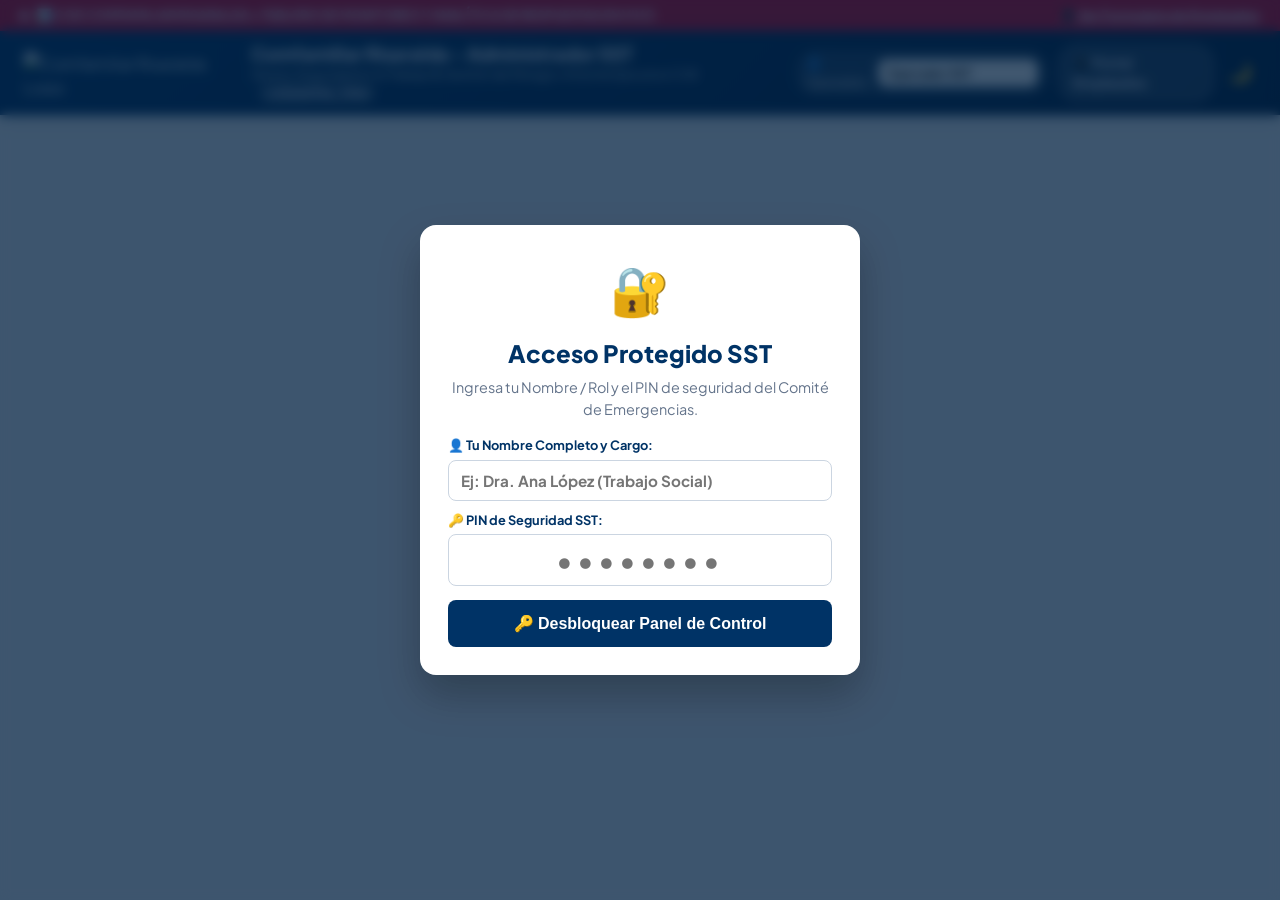
==== admin.html @ efb4fdb4 "Abrir la ficha del programa Tejiendo Presente Psicologia selecciono 37 personas para el programa y p" ====
<!DOCTYPE html>
<html lang="es">
<head>
  <meta charset="UTF-8">
  <meta name="viewport" content="width=device-width, initial-scale=1.0">
  <title>Comfamiliar Risaralda - Panel de Administración y SST</title>
  
  <meta name="description" content="Centro de Operaciones de Emergencia y Tablero SST Comfamiliar Risaralda.">
  <meta name="theme-color" content="#003366">
  
  <link rel="preconnect" href="https://fonts.googleapis.com">
  <link rel="preconnect" href="https://fonts.gstatic.com" crossorigin>
  <link href="https://fonts.googleapis.com/css2?family=Plus+Jakarta+Sans:wght@400;600;700;800&family=Fira+Code:wght@400;600&display=swap" rel="stylesheet">
  
  <!-- Leaflet CSS -->
  <link rel="stylesheet" href="https://unpkg.com/leaflet@1.9.4/dist/leaflet.css" crossorigin="" />
  <link rel="stylesheet" href="styles.css">
</head>
<body>

  <!-- Ticker de Emergencia -->
  <div class="emergency-ticker no-print">
    <div class="ticker-content">
      <div class="pulse-dot"></div>
      <span>📊 COE COMFAMILIAR RISARALDA • TABLERO DE MONITOREO Y ANALÍTICA DE RESPUESTAS EN VIVO</span>
    </div>
    <a href="usuario.html" style="color:#FFF; text-decoration:underline; font-size:0.8rem;">📱 Ver Formulario de Empleados</a>
  </div>

  <!-- Encabezado con Logo Oficial -->
  <header class="app-header">
    <div class="header-brand">
      <img src="https://i.imgur.com/yyI6FWO.png" alt="Comfamiliar Risaralda Logo" class="brand-logo-img">
      <div class="brand-text">
        <h1>Comfamiliar Risaralda - Administrador SST</h1>
        <p>Salud y Seguridad en el Trabajo &amp; Gestión del Riesgo • Informe Ejecutivo COE
          <!-- Sirve para saber si el navegador ya tomó la versión nueva. Si no
               coincide con la que anunciamos, hay que recargar con Ctrl+F5. -->
          <span id="app-version-badge" title="Versión del tablero cargada en este navegador"
                style="margin-left:8px; background:rgba(255,255,255,0.18); border:1px solid rgba(255,255,255,0.35); padding:1px 7px; border-radius:10px; font-size:0.7rem; font-weight:800; letter-spacing:0.02em; white-space:nowrap;">v—</span>
        </p>
      </div>
    </div>
    
    <div class="header-actions no-print">
      <div style="display:flex; align-items:center; gap:6px; background:rgba(255,255,255,0.12); padding:4px 10px; border-radius:20px;">
        <span style="font-size:0.8rem;">👤 Operador:</span>
        <input type="text" id="admin-user-name-input" class="form-control" style="width:160px; padding:4px 8px; font-size:0.78rem; font-weight:700; height:28px; background:#FFF;" placeholder="Tu Nombre / Rol" value="Operador SST">
      </div>
      <button id="btn-lock-admin" class="nav-tab-btn" style="background:rgba(220, 53, 69, 0.2); border-color:#DC3545; display:none;">
        🔒 Bloquear Sesión
      </button>
      <a href="usuario.html" class="nav-tab-btn" style="text-decoration:none;">
        📱 Portal Empleados
      </a>
      <button id="theme-toggle-btn" class="theme-toggle-btn">🌙</button>
    </div>
  </header>

  <!-- PANTALLA DE AUTENTICACIÓN / SEGURIDAD PIN -->
  <div id="admin-login-screen" class="modal-backdrop no-print" style="display: flex;">
    <div class="modal-card" style="max-width: 440px;">
      <div style="font-size: 3rem; margin-bottom: 10px;">🔐</div>
      <h2 style="font-size: 1.5rem; color: var(--primary); font-weight: 800; margin-bottom: 6px;">Acceso Protegido SST</h2>
      <p style="color: var(--text-muted); font-size: 0.9rem; margin-bottom: 16px;">
        Ingresa tu Nombre / Rol y el PIN de seguridad del Comité de Emergencias.
      </p>

      <form id="admin-login-form">
        <div class="form-group" style="margin-bottom:10px;">
          <label style="font-size:0.8rem; font-weight:700; display:block; text-align:left; margin-bottom:4px; color:var(--primary);">👤 Tu Nombre Completo y Cargo:</label>
          <input type="text" id="login-operator-name" class="form-control" placeholder="Ej: Dra. Ana López (Trabajo Social)" style="font-size:0.95rem; font-weight:700;" required>
        </div>

        <div class="form-group" style="margin-bottom:14px;">
          <label style="font-size:0.8rem; font-weight:700; display:block; text-align:left; margin-bottom:4px; color:var(--primary);">🔑 PIN de Seguridad SST:</label>
          <input type="password" id="admin-pin-input" class="form-control" placeholder="••••••••" style="font-size: 1.5rem; text-align: center; letter-spacing: 4px; font-weight: 800;" autocomplete="off" required>
        </div>
        
        <div id="login-error-msg" style="color: var(--danger); font-size: 0.85rem; font-weight: 700; display: none; margin-bottom: 12px;">
          ❌ PIN o Clave de acceso incorrecta.
        </div>

        <button type="submit" class="btn-submit-emergency" style="background: var(--primary); margin-top: 0;">
          🔑 Desbloquear Panel de Control
        </button>

      </form>
    </div>
  </div>

  <!-- CONTENIDO PRINCIPAL PROTEGIDO -->
  <main id="admin-main-content" class="main-container" style="display: none;">
    
    <!-- BARRA DE NAVEGACIÓN ENTRE TABLEROS -->
    <div class="dashboard-tabs-header no-print">
      <button id="tab-btn-main" class="dash-tab-btn active">
        📊 1. Tablero Principal & Ubicación
      </button>
      <button id="tab-btn-analytics" class="dash-tab-btn">
        📈 2. Tablero de Analítica de Preguntas
      </button>
      <button id="tab-btn-management" class="dash-tab-btn">
        🤝 3. Centro de Gestión y Seguimiento SST
      </button>
      <button id="tab-btn-donations" class="dash-tab-btn" style="border-color:#107C41;">
        📦 4. Control de Donaciones & Kardex
      </button>
    </div>

    <!-- BOTONES DE ACCIÓN PRINCIPALES & INDICADOR DE GRUPOS DILIGENCIADOS -->
    <div class="card no-print" style="padding:14px 20px; margin-bottom:16px; background: linear-gradient(135deg, #FFFFFF 0%, #F8FAFC 100%); border-left:6px solid #4F46E5;">
      <div style="display: flex; justify-content: space-between; align-items: center; flex-wrap: wrap; gap: 12px;">
        <div style="display:flex; align-items:center; gap:12px; flex-wrap:wrap;">
          <div style="font-weight:800; color:var(--primary); font-size:1.02rem; display:flex; align-items:center; gap:8px;">
            <span>📋</span> Acciones del Comité de Emergencia SST:
          </div>
          <!-- BADGE ULTRA PROMINENTE DE GRUPOS DILIGENCIADOS (COLUMNA AF) -->
          <div id="top-bar-grupos-af-badge" style="background: linear-gradient(135deg, #4F46E5 0%, #3730A3 100%); color:#FFFFFF; padding:8px 16px; border-radius:12px; display:inline-flex; align-items:center; gap:10px; box-shadow:0 4px 14px rgba(79,70,229,0.35); border:2px solid #6366F1;">
            <span style="font-size:1.4rem;">🏢</span>
            <div style="font-size:0.85rem; line-height:1.2;">
              <span style="color:#E0E7FF; font-weight:800; text-transform:uppercase; letter-spacing:0.5px; font-size:0.72rem; display:block;">Grupos Diligenciados (Col. AF):</span>
              <b id="top-grupos-af-value" style="color:#FFFFFF; font-size:1.15rem; font-weight:900;">0 Grupos / Procesos</b>
              <small id="top-grupos-af-subtext" style="color:#C7D2FE; font-weight:700; display:block; font-size:0.75rem;">(0 personas clasificadas en Col. AF)</small>
            </div>
          </div>
        </div>
        <div style="display:flex; gap:10px; flex-wrap:wrap;">
          <button id="btn-export-pdf" class="btn-search" style="background: #D90429; font-size:0.9rem; font-weight:800; border:none; box-shadow:0 4px 12px rgba(217,4,41,0.25);">
            📄 Exportar Informe Ejecutivo en PDF
          </button>
          <button id="btn-sync-live" class="nav-tab-btn" style="background: var(--secondary); border-color:var(--secondary); color:#FFF;">
            🔄 Sincronizar en Vivo ahora
          </button>
          <button id="btn-export-excel-main" onclick="window.triggerExcelExport && window.triggerExcelExport(false)" class="btn-search" style="background: #107C41; color:#FFF; font-size:0.9rem; font-weight:800;">
            📊 Exportar Todos a Excel (.xls)
          </button>
        </div>
      </div>
    </div>

    <!-- ENCABEZADO DE IMPRESIÓN OFICIAL PARA EL PDF -->
    <div class="print-only-header">
      <div style="display:flex; justify-content:space-between; align-items:center; border-bottom:3px solid #003366; padding-bottom:12px; margin-bottom:16px;">
        <div style="display:flex; align-items:center; gap:12px;">
          <img src="https://i.imgur.com/yyI6FWO.png" alt="Comfamiliar Logo" style="height:48px; object-fit:contain; filter: invert(1);">
          <div>
            <h1 style="font-size:1.4rem; color:#003366; font-weight:800; margin:0;">COMFAMILIAR RISARALDA - INFORME EJECUTIVO DE EMERGENCIA SST</h1>
            <p style="font-size:0.85rem; color:#64748B; margin-top:2px;">Consolidado Estadístico de Salud, Seguridad y Condiciones de Hogar del Personal</p>
          </div>
        </div>
        <div style="text-align:right; font-size:0.8rem; color:#1E293B;">
          <strong>Fecha del Reporte:</strong> <span id="print-date-stamp"></span><br>
          <strong>Origen:</strong> COE SST Comfamiliar Risaralda
        </div>
      </div>
    </div>

    <!-- ========================================================================= -->
    <!-- TABLERO 1: MONITOREO GENERAL, MAPA Y TABLA DE CONTACTO -->
    <!-- ========================================================================= -->
    <div id="tab-content-main" class="tab-page-content">
      <div class="card">
        <h2 class="card-title">
          <span>📊</span> Indicadores Clave de Riesgo y Priorización (KPIs)
        </h2>

        <!-- BOTÓN PREMIUM DE CONTROL DE VISUALIZACIÓN DE KPIS TABLERO 1 (COLAPSIBLE) -->
        <div style="margin-bottom: 20px;">
          <button id="btn-toggle-main-kpi" onclick="window.toggleMainKpiPanel && window.toggleMainKpiPanel()" class="btn-search" style="background: var(--primary); color: #FFF; width: 100%; display: flex; justify-content: space-between; align-items: center; padding: 12px 18px; font-size: 0.92rem; font-weight: 800; border-radius: var(--radius-md); border: none; box-shadow: var(--shadow-sm); cursor: pointer; transition: all 0.25s ease-in-out;">
            <span style="display: flex; align-items: center; gap: 8px;">
              📊 <span id="text-toggle-main-kpi">Mostrar Consola de Indicadores Clave (KPIs)</span>
            </span>
            <span id="arrow-toggle-main-kpi" style="font-size: 0.8rem; transition: transform 0.25s ease;">▼</span>
          </button>
        </div>

        <div id="main-kpi-collapse-container" style="display: none; overflow: hidden; margin-bottom: 20px;">
          
          <!-- SUBSECCIÓN 1: ESTADÍSTICAS GENERALES DEL CENSO -->
          <div style="margin-top: 10px; margin-bottom: 12px;">
            <h4 style="color: var(--primary); font-size: 0.9rem; font-weight: 800; text-transform: uppercase; border-bottom: 2px solid #E2E8F0; padding-bottom: 6px; display: flex; align-items: center; gap: 6px; margin: 0;">
              📋 Estadísticas Generales del Censo (Diligenciamiento)
            </h4>
          </div>
          <div class="kpi-grid" style="margin-bottom: 25px;">
            <div class="kpi-card kpi-primary">
              <div class="kpi-header">Total Registrados</div>
              <div class="kpi-value" id="kpi-total">0</div>
              <div class="kpi-subtext" id="kpi-total-subtext">Formularios recibidos</div>
            </div>
            <div class="kpi-card kpi-success">
              <div class="kpi-header">A Salvo y Seguro</div>
              <div class="kpi-value" id="kpi-salvo">0</div>
              <div class="kpi-subtext">Sin necesidad de apoyos</div>
            </div>
            <!-- TARJETA DESTACADA DE PARTICIPACIÓN POR ESTADO (COLUMNA AF: ACTIVOS COMFAMILIAR Y OTRAS) -->
            <div class="kpi-card" style="background: linear-gradient(180deg, #FFFFFF 0%, #F0FDF4 100%); border-left: 5px solid #10B981; grid-column: span 2;">
              <div class="kpi-header" style="color:#065F46; font-weight:800; display:flex; justify-content:space-between; align-items:center; flex-wrap:wrap; gap:4px;">
                <span>📋 Participación por Tipo de Vinculación</span>
                <span id="kpi-af-total-badge" style="background:#D1FAE5; color:#065F46; font-size:0.72rem; padding:2px 8px; border-radius:10px; font-weight:800;">0 clasificados</span>
              </div>
              <div id="kpi-af-breakdown-container" style="margin-top:8px; display:grid; grid-template-columns: repeat(auto-fit, minmax(130px, 1fr)); gap:8px;">
                <!-- Renderizado dinámicamente con Activos Comfamiliar vs Otras por JS -->
              </div>
            </div>
            <!-- TARJETA: DISTRIBUCIÓN DE PERSONAS POR ÁREA DE TRABAJO -->
            <div class="kpi-card" style="background: linear-gradient(180deg, #FFFFFF 0%, #F5F3FF 100%); border-left: 5px solid #8B5CF6; grid-column: span 4;">
              <div class="kpi-header" style="color:#6D28D9; font-weight:800; display:flex; justify-content:space-between; align-items:center; flex-wrap:wrap; gap:4px;">
                <span>🏢 Distribución por Área de Trabajo</span>
                <span id="kpi-area-total-badge" style="background:#EDE9FE; color:#6D28D9; font-size:0.72rem; padding:2px 8px; border-radius:10px; font-weight:800;">0 áreas</span>
              </div>
              <div id="kpi-area-breakdown-container" style="margin-top:8px; display:grid; grid-template-columns: repeat(auto-fit, minmax(130px, 1fr)); gap:8px;">
                <!-- Renderizado dinámicamente con JS -->
              </div>
            </div>
          </div>

          <!-- SUBSECCIÓN 2: CONTROL DE INTERVENCIONES Y GESTIÓN OPERATIVA -->
          <div style="margin-top: 20px; margin-bottom: 12px;">
            <h4 style="color: var(--primary); font-size: 0.9rem; font-weight: 800; text-transform: uppercase; border-bottom: 2px solid #E2E8F0; padding-bottom: 6px; display: flex; align-items: center; gap: 8px; margin: 0; flex-wrap: wrap;">
              <span>⚙️ Gestión Operativa e Intervenciones de Casos (SST)</span>
            </h4>
          </div>
          <div class="kpi-grid">
            <!-- NUEVA TARJETA: PERSONAS ATENDIDAS POR TIPO DE VINCULACIÓN -->
            <div class="kpi-card" style="background: linear-gradient(180deg, #FFFFFF 0%, #ECFDF5 100%); border-left: 5px solid #059669; grid-column: span 2;">
              <div class="kpi-header" style="color:#047857; font-weight:800; display:flex; justify-content:space-between; align-items:center; flex-wrap:wrap; gap:4px;">
                <span>✅ Personas Atendidas por Tipo de Vinculación</span>
                <span id="kpi-af-atendidas-total-badge" style="background:#D1FAE5; color:#047857; font-size:0.72rem; padding:2px 8px; border-radius:10px; font-weight:800;">0 atendidos</span>
              </div>
              <!-- Total de intervenciones (bloque aditivo; si falta, el JS simplemente no lo pinta) -->
              <div id="kpi-af-intervenciones-resumen" style="margin-top:10px;"></div>
              <div id="kpi-af-atendidas-breakdown-container" style="margin-top:8px; display:grid; grid-template-columns: repeat(auto-fit, minmax(130px, 1fr)); gap:8px;">
                <!-- Renderizado dinámicamente con JS -->
              </div>
            </div>
            <!-- NUEVA FICHA DE GESTIÓN DE PÓLIZAS (SINIESTROS) -->
            <div class="kpi-card" style="background: linear-gradient(180deg, #FFFFFF 0%, #F0F9FF 100%); border-left: 5px solid #0284c7; grid-column: span 2;">
              <div class="kpi-header" style="color:#0369a1; font-weight:800; display:flex; justify-content:space-between; align-items:center;">
                <span>🏢 Gestión de Pólizas (Siniestros)</span>
                <span id="kpi-polizas-badge" style="background:#E0F2FE; color:#0369a1; font-size:0.72rem; font-weight:800; padding:2px 8px; border-radius:10px;">Zurich / HDI / Allianz</span>
              </div>
              <div style="display:flex; justify-content:space-between; align-items:baseline; margin-top:8px;">
                <div style="display:flex; align-items:baseline; gap:8px;">
                  <div class="kpi-value" id="kpi-polizas-total" style="color:#0369a1;">0</div>
                  <small style="color:#0284c7; font-weight:800;">Siniestros Reportados</small>
                </div>
                <div class="kpi-subtext" id="kpi-polizas-confronted" style="color:#0369a1; font-weight:700;">🔴 <b>0</b> Grave | 🟡 <b>0</b> Mod | 🟢 <b>0</b> Leve</div>
              </div>
              <div id="kpi-polizas-breakdown" style="margin-top:12px; display:grid; grid-template-columns: repeat(auto-fit, minmax(130px, 1fr)); gap:8px; border-top:1px solid #E0F2FE; padding-top:10px;">
                <!-- Se cargará dinámicamente con los casos reportados por cada línea de póliza -->
              </div>
            </div>
            <!-- Las tres van juntas en una fila flexible: dentro de la grilla
                 de columnas fijas sobraba espacio al final porque no sumaban un
                 numero entero de columnas. Asi reparten el ancho entre ellas. -->
            <div class="kpi-fila-flex">
            <!-- TARJETA: ALERTAS DE NOVEDADES RECIENTES -->
            <div id="kpi-card-novedades" class="kpi-card" style="border-left: 5px solid #D97706; background: linear-gradient(180deg, #FFFFFF 0%, #FFFBEB 100%); display:flex; flex-direction:column; justify-content:space-between; min-height:175px;">
              <div class="kpi-header" style="color:#D97706; font-weight:800; display:flex; justify-content:space-between; align-items:center;">
                <span>🔔 Alertas de Novedad</span>
                <span style="background:#FEF3C7; color:#D97706; font-size:0.7rem; font-weight:800; padding:2px 8px; border-radius:10px;">Portal Empleado</span>
              </div>
              <div style="display:flex; justify-content:space-between; align-items:baseline; margin-top:8px;">
                <div class="kpi-value" id="kpi-novedades-total" style="color:#D97706;">0</div>
                <div class="kpi-subtext" style="color:#B45309; font-weight:700;">Casos con cambios</div>
              </div>
              <div id="kpi-novedades-desglose" style="font-size:0.72rem; color:#92400E; margin-top:6px; line-height:1.35; font-weight:700;"></div>
              <div style="font-size:0.72rem; color:#92400E; margin-top:6px; line-height:1.3; font-weight:600;">
                Colaboradores con una situación registrada después de su reporte inicial.
              </div>
            </div>
            <!-- ═══════════════════════════════════════════════════════════════
                 GRUPO: ATENCIÓN PSICOSOCIAL
                 Pérdida / Afectación Familiar se atiende desde psicología, no
                 desde Trabajo Social, así que acompaña aquí a Apoyo Psicológico.
                 Las tarjetas conservan sus ids y el renderizado en app.js no
                 cambia: el contenedor solo las agrupa.
                 ═══════════════════════════════════════════════════════════════ -->
            <div class="kpi-group kpi-group-psicosocial">
              <div class="kpi-group-header">
                <span class="kpi-group-title">Atención Psicosocial</span>
              </div>
              <div class="kpi-group-grid">
                <!-- TARJETA: SOLICITARON APOYO PSICOLÓGICO -->
                <div id="kpi-card-psicologico" class="kpi-card" style="border-left: 5px solid #003366; background: linear-gradient(180deg, #FFFFFF 0%, #F8FAFC 100%); display:flex; flex-direction:column; justify-content:space-between; min-height:175px;"></div>
                <!-- TARJETA: PERDIDA / AFECTACION FAMILIAR -->
                <div id="kpi-card-familiar" class="kpi-card" style="border-left: 5px solid #B91C1C; background: linear-gradient(180deg, #FFFFFF 0%, #FEF2F2 100%); display:flex; flex-direction:column; justify-content:space-between; min-height:175px;"></div>
                <!-- TARJETA: TEJIENDO PRESENTE (programa de Psicologia, abierto el 16/09/2026) -->
                <div id="kpi-card-tejiendo" class="kpi-card" style="border-left: 5px solid #7C3AED; background: linear-gradient(180deg, #FFFFFF 0%, #F5F3FF 100%); display:flex; flex-direction:column; justify-content:space-between; min-height:175px;"></div>
              </div>
            </div>

            <!-- TARJETA: GESTIÓN JURÍDICA -->
            <div id="kpi-card-juridico" class="kpi-card" style="border-left: 5px solid #7C3AED; background: linear-gradient(180deg, #FFFFFF 0%, #F5F3FF 100%); display:flex; flex-direction:column; justify-content:space-between; min-height:175px;"></div>
            </div>

            <!-- ═══════════════════════════════════════════════════════════════
                 GRUPO: EQUIPO DE TRABAJO SOCIAL
                 Las cuatro fichas de adentro conservan sus ids
                 (kpi-card-social, -alimentos, -medicamentos, -vivienda), así que
                 el renderizado en app.js no cambia. El contenedor solo las
                 envuelve para mostrar que las gestiona un mismo equipo.
                 ═══════════════════════════════════════════════════════════════ -->
            <div class="kpi-group">
              <div class="kpi-group-header">
                <span class="kpi-group-title">Trabajo Social</span>
              </div>
              <div class="kpi-group-grid">
                <!-- TARJETA: SOLICITARON TRABAJO SOCIAL -->
                <div id="kpi-card-social" class="kpi-card" style="border-left: 5px solid #F59E0B; background: linear-gradient(180deg, #FFFFFF 0%, #FFFBEB 100%); display:flex; flex-direction:column; justify-content:space-between; min-height:175px;"></div>
                <!-- TARJETA: SOLICITARON KITS DE ALIMENTOS -->
                <div id="kpi-card-alimentos" class="kpi-card" style="border-left: 5px solid #00A88F; background: linear-gradient(180deg, #FFFFFF 0%, #F0FDF4 100%); display:flex; flex-direction:column; justify-content:space-between; min-height:175px;"></div>
                <!-- TARJETA: SOLICITARON MEDICAMENTOS / SALUD -->
                <div id="kpi-card-medicamentos" class="kpi-card" style="border-left: 5px solid #E63946; background: linear-gradient(180deg, #FFFFFF 0%, #FEF2F2 100%); display:flex; flex-direction:column; justify-content:space-between; min-height:175px;"></div>
                <!-- TARJETA: AFECTACIÓN DE VIVIENDA -->
                <div id="kpi-card-vivienda" class="kpi-card" style="border-left: 5px solid #DC2626; background: linear-gradient(180deg, #FFFFFF 0%, #FEF2F2 100%); display:flex; flex-direction:column; justify-content:space-between; min-height:175px;"></div>
              </div>
            </div>
          </div>
        </div>

        <!-- MAPA DE EMERGENCIA COLAPSIBLE -->
        <div style="margin: 20px 0 10px 0;">
          <button id="btn-toggle-main-map" onclick="window.toggleMainMapPanel && window.toggleMainMapPanel()" class="btn-search" style="background: var(--primary); color: #FFF; width: 100%; display: flex; justify-content: space-between; align-items: center; padding: 12px 18px; font-size: 0.92rem; font-weight: 800; border-radius: var(--radius-md); border: none; box-shadow: var(--shadow-sm); cursor: pointer; transition: all 0.25s ease-in-out;">
            <span style="display: flex; align-items: center; gap: 8px;">
              🗺️ <span id="text-toggle-main-map">Mostrar Ubicación Satelital de Trabajadores Registrados (Mapa)</span>
            </span>
            <span id="arrow-toggle-main-map" style="font-size: 0.8rem; transition: transform 0.25s ease;">▼</span>
          </button>
        </div>

        <div id="main-map-collapse-container" style="display: none; overflow: hidden; margin-bottom: 20px;">
          <div id="emergency-map" class="no-print"></div>
        </div>



        <!-- BARRA DE FILTROS AVANZADOS -->
        <div class="filter-bar no-print" style="margin-top: 24px;">
          <div class="filter-input">
            <input type="text" id="filter-search" oninput="window.triggerGlobalFilter && window.triggerGlobalFilter()" class="form-control" placeholder="🔍 Buscar por Nombre, Cédula, Sede o Proceso...">
          </div>
          <div>
            <select id="filter-apoyo" onchange="window.triggerGlobalFilter && window.triggerGlobalFilter()" class="form-control" style="font-weight:700;">
              <option value="all">🤝 Todos los Apoyos Requeridos</option>
              <option value="bien">💚 Estoy bien y seguro</option>
              <option value="psicológico">🧠 Apoyo Psicológico</option>
              <option value="social">🤝 Trabajo Social</option>
              <option value="jurídico">⚖️ Apoyo Jurídico</option>
              <option value="medicamentos">💊 Medicamentos</option>
              <option value="alimentos">📦 Alimentos</option>
            </select>
          </div>
          <div>
            <select id="filter-status" onchange="window.triggerGlobalFilter && window.triggerGlobalFilter()" class="form-control">
              <option value="all">Todos los Niveles</option>
              <option value="rojo">🔴 Prioridad URGENTE</option>
              <option value="amarillo">💛 Apoyo Leve</option>
              <option value="verde">💚 A Salvo</option>
            </select>
          </div>
          <div>
            <select id="filter-municipio" onchange="window.triggerGlobalFilter && window.triggerGlobalFilter()" class="form-control">
              <option value="all">Todos los Municipios</option>
              <option value="Pereira">Pereira</option>
              <option value="Dosquebradas">Dosquebradas</option>
              <option value="La Virginia">La Virginia</option>
              <option value="Santa Rosa de Cabal">Santa Rosa de Cabal</option>
              <option value="Apía">Apía</option>
              <option value="Balboa">Balboa</option>
              <option value="Belén de Umbría">Belén de Umbría</option>
              <option value="Guática">Guática</option>
              <option value="La Celia">La Celia</option>
              <option value="Marsella">Marsella</option>
              <option value="Mistrató">Mistrató</option>
              <option value="Pueblo Rico">Pueblo Rico</option>
              <option value="Quinchía">Quinchía</option>
              <option value="Santuario">Santuario</option>
              <option value="Manizales">Manizales</option>
              <option value="Armenia">Armenia</option>
              <option value="Cartago">Cartago</option>
              <option value="Chinchiná">Chinchiná</option>
              <option value="Alcalá">Alcalá</option>
              <option value="Anserma">Anserma</option>
            </select>
          </div>
          <div>
            <button id="btn-export-filtered-excel" onclick="window.triggerExcelExport && window.triggerExcelExport(true)" class="btn-search" style="background: #107C41; color:#FFF; font-weight:800; font-size:0.85rem; white-space:nowrap; border:none; box-shadow:0 4px 12px rgba(16,124,65,0.25);">
              📊 Exportar Filtrados a Excel (.xls)
            </button>
          </div>
          <div>
            <button id="btn-export-telework-excel" onclick="window.triggerExcelExportTelework && window.triggerExcelExportTelework()" class="btn-search" style="background: #0D9488; color:#FFF; font-weight:800; font-size:0.85rem; white-space:nowrap; border:none; box-shadow:0 4px 12px rgba(13,148,136,0.25);">
              💻 Exportar Teletrabajo Viable (.xls)
            </button>
          </div>
        </div>

        <!-- CONTROLES DE PAGINACIÓN INTELIGENTE TABLERO 1 -->
        <div class="pagination-bar no-print" style="display:flex; justify-content:space-between; align-items:center; flex-wrap:wrap; gap:10px; margin: 16px 0 10px 0; background:rgba(0,51,102,0.03); padding:10px 14px; border-radius:10px; border:1px solid rgba(0,51,102,0.08); font-size:0.85rem; font-weight:700;">
          <div style="display:flex; align-items:center; gap:6px;">
            <span>📄 Filas por página:</span>
            <select id="main-page-size" onchange="window.changePageSize('main', this.value)" class="form-control" style="width:auto; padding:2px 8px; font-weight:700;">
              <option value="15">15 filas</option>
              <option value="25" selected>25 filas</option>
              <option value="50">50 filas</option>
              <option value="100">100 filas</option>
              <option value="all">Todas</option>
            </select>
          </div>
          <div id="main-pagination-info" style="color:var(--primary);">Mostrando 1 - 25 de 224 registros</div>
          <div style="display:flex; align-items:center; gap:6px;">
            <button id="btn-main-prev" onclick="window.changePage('main', -1)" class="action-btn-sm" style="background:#FFF; border:1px solid #CBD5E1; color:var(--primary); font-weight:700; padding:4px 12px; border-radius:6px; cursor:pointer;">⏮️ Anterior</button>
            <span id="main-page-num" style="padding:4px 10px; background:#FFF; border:1px solid #CBD5E1; border-radius:6px; font-size:0.82rem; color:var(--primary);">Pág. 1 / 9</span>
            <button id="btn-main-next" onclick="window.changePage('main', 1)" class="action-btn-sm" style="background:#FFF; border:1px solid #CBD5E1; color:var(--primary); font-weight:700; padding:4px 12px; border-radius:6px; cursor:pointer;">Siguiente ⏭️</button>
          </div>
        </div>

        <!-- TABLA DE DETALLE INDIVIDUAL DE TRABAJADORES -->
        <div class="reports-table-container no-print">
          <table class="reports-table">
            <thead>
              <tr>
                <th>👤 Colaborador & Proceso</th>
                <th>📍 Ubicación & Contacto Directo</th>
                <th>🚨 Estado & Situación Requerida</th>
                <th>🕒 Fecha / Registro</th>
              </tr>
            </thead>
            <tbody id="admin-reports-tbody">
              <!-- Dinámico por JS -->
            </tbody>
          </table>
        </div>
      </div>
    </div>

    <!-- ========================================================================= -->
    <!-- TABLERO 2: ANALÍTICA DETALLADA DE PREGUNTAS Y VULNERABILIDAD FAMILIAR -->
    <!-- ========================================================================= -->
    <div id="tab-content-analytics" class="tab-page-content" style="display:none;">
      
      <!-- SECCIÓN 1: APOYOS Y SALUD -->
      <div class="card">
        <h2 class="card-title">
          <span>🩺</span> Analítica de Salud y Necesidades de Apoyo Institucional
        </h2>
        <p class="card-subtitle">
          Distribución de requerimientos de apoyo psicológico, social, médico y nutricional manifestados por los colaboradores.
        </p>

        <div class="analytics-grid">
          
          <div class="analytics-card">
            <h3 class="analytics-card-title">🤝 Apoyo Institucional Requerido</h3>
            <div id="analytics-apoyo-list" class="bars-container"></div>
          </div>

          <div class="analytics-card">
            <h3 class="analytics-card-title">🩸 Banco de Tipos de Sangre (RH)</h3>
            <div id="analytics-sangre-list" class="bars-container"></div>
          </div>

        </div>
      </div>

      <!-- SECCIÓN 2: CONDICIONES DEL HOGAR, VIVIENDA Y FAMILIARES AFECTADOS -->
      <div class="card">
        <h2 class="card-title">
          <span>🏠</span> Analítica de Vivienda y Vulnerabilidad Familiar
        </h2>
        <p class="card-subtitle">
          Diagnóstico del nivel de afectación física en hogares, tenencia de vivienda y detalle de familiares vulnerables (Abuelos, Padres, Hijos, Nietos).
        </p>

        <div class="analytics-grid">
          <div class="analytics-card">
            <h3 class="analytics-card-title">🔑 Tipo de Tenencia de Vivienda</h3>
            <div id="analytics-tenencia-list" class="bars-container"></div>
          </div>

          <div class="analytics-card">
            <h3 class="analytics-card-title">🛡️ Lugar Seguro & Personas en Hogar</h3>
            <div id="analytics-seguridad-list" class="bars-container"></div>
          </div>

          <div class="analytics-card">
            <h3 class="analytics-card-title">🏚️ Afectación de Vivienda</h3>
            <div id="analytics-vivienda-list" class="bars-container"></div>
          </div>

          <div class="analytics-card">
            <h3 class="analytics-card-title">👨‍👩‍👧‍👦 Estado del Grupo Familiar</h3>
            <div id="analytics-familia-list" class="bars-container"></div>
          </div>

          <div class="analytics-card" style="border: 2px solid var(--primary);">
            <h3 class="analytics-card-title" style="color:var(--primary);">👵👶 Integrantes del Grupo Familiar Afectados</h3>
            <div id="analytics-familiares-afectados-list" class="bars-container"></div>
          </div>

          <div class="analytics-card" style="grid-column: span 2;">
            <h3 class="analytics-card-title">📋 Participación por Tipo de Vinculación (Columna AF)</h3>
            <div id="analytics-grupos-af-list" class="bars-container"></div>
          </div>

        </div>
      </div>

      <!-- SECCIÓN 3: CONTINUIDAD LABORAL Y HERRAMIENTAS TECNOLÓGICAS -->
      <div class="card">
        <h2 class="card-title">
          <span>💻</span> Continuidad Operativa y Equipamiento Tecnológico
        </h2>
        <p class="card-subtitle">
          Disponibilidad de energía, conectividad a internet, portátiles y presencialidad requerida para el plan de contingencia.
        </p>

        <div class="analytics-grid">
          
          <div class="analytics-card">
            <h3 class="analytics-card-title">🏢 Modelos de Trabajo posibles</h3>
            <div id="analytics-presencial-list" class="bars-container"></div>
          </div>

          <div class="analytics-card">
            <h3 class="analytics-card-title">⚡ Condiciones Óptimas (Net y Energía)</h3>
            <div id="analytics-condiciones-list" class="bars-container"></div>
          </div>

          <div class="analytics-card">
            <h3 class="analytics-card-title">💻 Herramientas de Trabajo Completas</h3>
            <div id="analytics-herramientas-list" class="bars-container"></div>
          </div>

          <div class="analytics-card" style="grid-column: span 3; background: linear-gradient(180deg, #FFFFFF 0%, #F0FDF4 100%); border: 2px dashed #10B981;">
            <h3 class="analytics-card-title" style="color:#065F46; font-weight:800;">💻 Viabilidad de Teletrabajo (Cruce de Datos)</h3>
            <div id="analytics-teletrabajo-cruce" style="margin-top:12px;"></div>
          </div>

        </div>
      </div>

    </div>

    <!-- ========================================================================= -->
    <!-- TABLERO 3: CENTRO DE GESTIÓN Y SEGUIMIENTO DE APOYOS REQUERIDOS SST -->
    <!-- ========================================================================= -->
    <div id="tab-content-management" class="tab-page-content" style="display:none;">
      <div class="card">
        <div style="display:flex; justify-content:space-between; align-items:center; flex-wrap:wrap; gap:12px; margin-bottom:16px;">
          <div>
            <h2 class="card-title" style="margin:0;">
              <span>🤝</span> Centro de Gestión y Seguimiento de Casos SST
            </h2>
            <p class="card-subtitle" style="margin-top:4px;">
              Consola de mando con desgloses gráficos porcentuales y seguimiento de todos los trabajadores.
            </p>
          </div>
          <div style="display:flex; gap:8px; flex-wrap:wrap; align-items:center;">
            <button onclick="window.homologateWithGestionSST && window.homologateWithGestionSST(true)" class="btn-search" style="background:#0284C7; color:#FFF; font-weight:800; font-size:0.88rem; border:none; box-shadow:0 4px 12px rgba(2,132,199,0.25);" title="Haz clic para forzar la homologación 100% concordante con los datos maestros de la hoja GESTION_SST">
              🔄 Homologar con GESTION_SST
            </button>
            <button id="btn-export-management-excel" onclick="window.triggerManagementExcelExport && window.triggerManagementExcelExport()" class="btn-search" style="background:#107C41; color:#FFF; font-weight:800; font-size:0.9rem; border:none; box-shadow:0 4px 12px rgba(16,124,65,0.25);">
              📦 Exportar Matriz de Gestión (.xls)
            </button>
          </div>
        </div>


        <!-- BOTÓN PREMIUM PARA GRÁFICAS DE AVANCE (COLAPSIBLE) -->
        <div style="margin-bottom: 20px;">
          <button id="btn-toggle-mgmt-charts" onclick="window.toggleMgmtChartsPanel && window.toggleMgmtChartsPanel()" class="btn-search" style="background: var(--primary); color: #FFF; width: 100%; display: flex; justify-content: space-between; align-items: center; padding: 12px 18px; font-size: 0.92rem; font-weight: 800; border-radius: var(--radius-md); border: none; box-shadow: var(--shadow-sm); cursor: pointer; transition: all 0.25s ease-in-out;">
            <span style="display: flex; align-items: center; gap: 8px;">
              📈 <span id="text-toggle-mgmt-charts">Mostrar Gráficas de Avance y Estado de Gestión (Consolidado General)</span>
            </span>
            <span id="arrow-toggle-mgmt-charts" style="font-size: 0.8rem; transition: transform 0.25s ease;">▼</span>
          </button>
        </div>

        <div id="mgmt-charts-collapse-container" style="display: none; overflow: hidden; margin-bottom: 20px;">
          <!-- CONSOLA GRÁFICA DE AVANCE DE GESTIÓN SST (BARRAS PORCENTUALES ACUMULADAS - SEGUNDA POSICIÓN) -->
          <div style="background: linear-gradient(180deg, #F8FAFC 0%, #FFFFFF 100%); border: 1px solid var(--border); border-left: 5px solid var(--primary); border-radius: var(--radius-md); padding: 18px; margin-bottom: 24px; box-shadow: var(--shadow-sm);">
            <div style="display:flex; justify-content:space-between; align-items:center; flex-wrap:wrap; gap:8px; margin-bottom:8px;">
              <h3 style="color:var(--primary); font-size:1.05rem; font-weight:800; margin:0; display:flex; align-items:center; gap:8px;">
                📈 Gráficas de Avance y Estado de Gestión (Consolidado General)
              </h3>
              <div style="display:flex; gap:8px; font-size:0.75rem; font-weight:800;">
                <span class="badge-kpi-pend">🔴 Pendientes</span>
                <span class="badge-kpi-proc">🟡 En Proceso</span>
                <span class="badge-kpi-res">🟢 Atendidos</span>
              </div>
            </div>
            <p style="color:var(--text-muted); font-size:0.82rem; margin-bottom:14px;">
              Distribución porcentual gráfica por cada categoría sobre la totalidad de los reportes del personal.
            </p>

            <div class="analytics-grid" id="mgmt-visual-charts-container">
              <!-- Se llena dinámicamente por JS -->
            </div>
          </div>
        </div>

        <!-- ═══════════════════════════════════════════════════════════════
             INTERVENCIONES POR MES DE APERTURA (COLAPSIBLE)
             Vive aqui y no entre las fichas porque responde otra pregunta: las
             fichas dicen como va cada frente, esto dice cuando se hizo el
             trabajo. Va plegado por defecto, igual que las graficas, y recuerda
             su estado en localStorage con su propia llave.
             El contenido lo pinta renderIntervencionesPorMes() en app.js.
             ═══════════════════════════════════════════════════════════════ -->
        <div style="margin-bottom: 20px;">
          <button id="btn-toggle-mes-panel" onclick="window.toggleMesPanel && window.toggleMesPanel()" class="btn-search" style="background: var(--primary); color: #FFF; width: 100%; display: flex; justify-content: space-between; align-items: center; padding: 12px 18px; font-size: 0.92rem; font-weight: 800; border-radius: var(--radius-md); border: none; box-shadow: var(--shadow-sm); cursor: pointer; transition: all 0.25s ease-in-out;">
            <span style="display: flex; align-items: center; gap: 8px;">
              📊 <span id="text-toggle-mes-panel">Mostrar Intervenciones por Mes de Apertura (Agosto / Septiembre)</span>
            </span>
            <span id="arrow-toggle-mes-panel" style="font-size: 0.8rem; transition: transform 0.25s ease;">▼</span>
          </button>
        </div>

        <div id="mes-panel-collapse-container" style="display: none; overflow: hidden; margin-bottom: 20px;">
          <div id="panel-intervenciones-mes"></div>
        </div>

        <!-- FILTROS DE SEGUIMIENTO CON MODO PENDIENTES POR DEFECTO -->
        <div class="filter-bar no-print" style="margin-bottom:16px;">
          <div>
            <select id="mgmt-filter-status" onchange="window.triggerMgmtRender && window.triggerMgmtRender()" class="form-control" style="font-weight:700; background:rgba(0,51,102,0.06); border-color:var(--primary);">
              <option value="pendiente" selected>🟡 Casos Pendientes por Tomar (Por Atender)</option>
              <option value="mis_casos">✋ Mis Casos Asignados (En Atención por Mí)</option>
              <option value="novedad">🔔 Casos con Nuevas Novedades (Alertas)</option>
              <option value="proceso">🔵 Casos En Gestión / En Proceso (Todos)</option>
              <option value="activos">⚡ Todos los Activos (Pendientes + En Gestión)</option>
              <option value="resuelto">🟢 Apoyo Entregado / Resuelto (Histórico)</option>
              <option value="all">📋 Todos los Casos Registrados</option>
            </select>
          </div>
          <div>
            <select id="mgmt-filter-category" onchange="window.triggerMgmtRender && window.triggerMgmtRender()" class="form-control" style="font-weight:700;">
              <option value="all">🤝 Todas las Necesidades Requeridas</option>
              <option value="psicologico">🧠 Apoyo Psicológico</option>
              <option value="familiar">🤍 Pérdida / Afectación Familiar</option>
              <option value="social">🤝 Trabajo Social</option>
              <option value="medicamentos">💊 Medicamentos</option>
              <option value="alimentos">📦 Alimentos</option>
              <option value="vivienda">🏠 Vivienda Inhabitable</option>
              <option value="juridico">⚖️ Jurídico</option>
            </select>
          </div>
          <div>
            <select id="mgmt-filter-sort" onchange="window.triggerMgmtRender && window.triggerMgmtRender()" class="form-control" style="font-weight:700; background:rgba(0,51,102,0.02); border-color:var(--border);">
              <option value="updated_desc" selected>⚡ Última Gestión (Modificados/Tomados recién)</option>
              <option value="timestamp_desc">📅 Fecha Reporte (Recientes primero)</option>
              <option value="timestamp_asc">⏳ Fecha Reporte (Antiguos primero)</option>
              <option value="criticidad_desc">🚨 Criticidad / Urgencia (Rojo -> Amarillo -> Verde)</option>
            </select>
          </div>
        </div>

        <!-- CONTROLES DE PAGINACIÓN INTELIGENTE TABLERO 3 -->
        <div class="pagination-bar no-print" style="display:flex; justify-content:space-between; align-items:center; flex-wrap:wrap; gap:10px; margin: 16px 0 10px 0; background:rgba(0,51,102,0.03); padding:10px 14px; border-radius:10px; border:1px solid rgba(0,51,102,0.08); font-size:0.85rem; font-weight:700;">
          <div style="display:flex; align-items:center; gap:6px;">
            <span>📄 Filas por página:</span>
            <select id="mgmt-page-size" onchange="window.changePageSize('mgmt', this.value)" class="form-control" style="width:auto; padding:2px 8px; font-weight:700;">
              <option value="15">15 filas</option>
              <option value="25" selected>25 filas</option>
              <option value="50">50 filas</option>
              <option value="100">100 filas</option>
              <option value="all">Todas</option>
            </select>
          </div>
          <div id="mgmt-pagination-info" style="color:var(--primary);">Mostrando 1 - 25 de 224 registros</div>
          <div style="display:flex; align-items:center; gap:6px;">
            <button id="btn-mgmt-prev" onclick="window.changePage('mgmt', -1)" class="action-btn-sm" style="background:#FFF; border:1px solid #CBD5E1; color:var(--primary); font-weight:700; padding:4px 12px; border-radius:6px; cursor:pointer;">⏮️ Anterior</button>
            <span id="mgmt-page-num" style="padding:4px 10px; background:#FFF; border:1px solid #CBD5E1; border-radius:6px; font-size:0.82rem; color:var(--primary);">Pág. 1 / 9</span>
            <button id="btn-mgmt-next" onclick="window.changePage('mgmt', 1)" class="action-btn-sm" style="background:#FFF; border:1px solid #CBD5E1; color:var(--primary); font-weight:700; padding:4px 12px; border-radius:6px; cursor:pointer;">Siguiente ⏭️</button>
          </div>
        </div>

        <!-- TABLA INTERACTIVA DE GESTIÓN SST -->
        <div class="reports-table-container no-print">
          <table class="reports-table">
            <thead>
              <tr>
                <th style="width:28%;">👤 Colaborador, Ubicación & Contacto</th>
                <th style="width:22%;">📋 Necesidad Requerida & Estado AF</th>
                <th style="width:50%;">🤝 Bitácora & Tarjetas de Atención SST</th>
              </tr>
            </thead>
            <tbody id="mgmt-reports-tbody">
              <!-- Dinámico por JS -->
            </tbody>
          </table>
        </div>

      </div>
    </div>

    <!-- ========================================================================= -->
    <!-- TABLERO 4: MÓDULO DE GESTIÓN DE DONACIONES E INVENTARIO KARDEX -->
    <!-- ========================================================================= -->
    <div id="tab-content-donations" class="tab-page-content" style="display: none;">
      <div class="card">
        <div style="display:flex; justify-content:space-between; align-items:center; flex-wrap:wrap; gap:12px; margin-bottom:16px;">
          <div>
            <h2 class="card-title" style="margin:0;">
              <span>📦</span> Control de Donaciones, Egresos e Inventario Kardex
            </h2>
            <p class="card-subtitle" style="margin:4px 0 0 0;">
              Consolidado en tiempo real de insumos recibidos, entregas a colaboradores y stock disponible en bodega.
            </p>
          </div>
          <button id="btn-export-donations-excel" onclick="window.triggerDonationsExcelExport && window.triggerDonationsExcelExport()" class="btn-search" style="background:#107C41; color:#FFF; font-weight:800; font-size:0.9rem; border:none; box-shadow:0 4px 12px rgba(16,124,65,0.25);">
            📦 Exportar Kardex a Excel (.xls)
          </button>
        </div>

        <!-- FICHAS KPI KARDEX -->
        <div class="kpi-grid" style="margin-bottom:24px;">
          <div class="kpi-card kpi-success" style="border-left: 5px solid #107C41; background: linear-gradient(180deg, #FFFFFF 0%, #D1FAE5 100%);">
            <div class="kpi-header" style="color:#065F46;">🟢 Total Donaciones Recibidas (Ingresos)</div>
            <div class="kpi-value" id="donations-kpi-ingresos" style="color:#065F46;">0</div>
            <div class="kpi-subtext" style="color:#047857; font-weight:700;">Unidades registradas en Donaciones_Ingresos</div>
          </div>
          <div class="kpi-card kpi-primary" style="border-left: 5px solid #0284C7; background: linear-gradient(180deg, #FFFFFF 0%, #E0F2FE 100%);">
            <div class="kpi-header" style="color:#0369A1;">🔵 Total Entregas Realizadas (Egresos)</div>
            <div class="kpi-value" id="donations-kpi-egresos" style="color:#0369A1;">0</div>
            <div class="kpi-subtext" style="color:#075985; font-weight:700;">Unidades entregadas a colaboradores</div>
          </div>
          <div class="kpi-card kpi-warning" style="border-left: 5px solid #D97706; background: linear-gradient(180deg, #FFFFFF 0%, #FEF3C7 100%);">
            <div class="kpi-header" style="color:#B45309;">🟡 Stock Disponible Actual (Kardex)</div>
            <div class="kpi-value" id="donations-kpi-stock" style="color:#B45309;">0</div>
            <div class="kpi-subtext" style="color:#92400E; font-weight:700;">Balance de inventario disponible en bodega</div>
          </div>
          <div class="kpi-card kpi-info" style="border-left: 5px solid #6366F1; background: linear-gradient(180deg, #FFFFFF 0%, #EEF2FF 100%);">
            <div class="kpi-header" style="color:#4338CA;">💜 Categoría Mayor Movimiento</div>
            <div class="kpi-value" id="donations-kpi-top-cat" style="color:#4338CA; font-size:1.3rem;">Salud & Bebidas</div>
            <div class="kpi-subtext" style="color:#3730A3; font-weight:700;">Insumos médicos y bebidas prioritarias</div>
          </div>
        </div>

        <!-- DISTRIBUCIÓN POR CLASIFICADOR (MATRIZ GRÁFICA) -->
        <div style="background: linear-gradient(180deg, #F8FAFC 0%, #FFFFFF 100%); border: 1px solid var(--border); border-left: 5px solid var(--primary); border-radius: var(--radius-md); padding: 18px; margin-bottom: 24px; box-shadow: var(--shadow-sm);">
          <h3 style="color:var(--primary); font-size:1.05rem; font-weight:800; margin:0 0 4px 0; display:flex; align-items:center; gap:8px;">
            📊 Inventario Consolidado por Clasificador (Totales Acumulados)
          </h3>
          <p style="color:var(--text-muted); font-size:0.82rem; margin-bottom:14px;">
            Resumen ejecutivo por tipo de insumo y su peso porcentual acumulado sobre el volumen total en bodega.
          </p>

          <div class="analytics-grid" id="donations-categories-grid">
            <!-- Se llena dinámicamente por JS -->
          </div>
        </div>

        <!-- FILTROS Y BÚSQUEDA DE KARDEX -->
        <div class="filter-bar no-print" style="margin-bottom:16px;">
          <div>
            <input type="text" id="donations-search-input" onkeyup="window.triggerDonationsFilter && window.triggerDonationsFilter()" class="form-control" placeholder="🔍 Buscar por nombre de artículo o clasificador..." style="font-weight:600;">
          </div>
          <div>
            <select id="donations-filter-clasificador" onchange="window.triggerDonationsFilter && window.triggerDonationsFilter()" class="form-control" style="font-weight:700;">
              <option value="all">📦 Todos los Clasificadores (15 Categorías)</option>
              <option value="Insumos Salud">💉 Insumos Salud</option>
              <option value="Medicamento Salud">💊 Medicamento Salud</option>
              <option value="Bebidas">🥤 Bebidas</option>
              <option value="Varios Bebés">👶 Varios Bebés</option>
              <option value="Aseo Personal">🧴 Aseo Personal</option>
              <option value="Mercado">🌾 Mercado</option>
              <option value="Varios Adulto">🧑 Varios Adulto</option>
              <option value="Frutas o Verduras">🍎 Frutas o Verduras</option>
              <option value="Insumos">🛠️ Insumos</option>
              <option value="Mecato">🍿 Mecato</option>
              <option value="Varios General">📦 Varios General</option>
              <option value="Enseres">🛏️ Enseres</option>
              <option value="Comida Animales">🐾 Comida Animales</option>
              <option value="Aseo General">🧼 Aseo General</option>
              <option value="EPP">🥽 EPP</option>
            </select>
          </div>
        </div>

        <!-- TABLA DETALLADA KARDEX -->
        <div class="reports-table-container no-print">
          <table class="reports-table">
            <thead>
              <tr>
                <th>Clasificador / Insumo</th>
                <th>🟢 Entradas (Donaciones)</th>
                <th>🔴 Salidas (Entregas)</th>
                <th>🟡 Saldo Kardex (Bodega)</th>
                <th>📊 % Del Total</th>
                <th>🟢 Estado del Inventario</th>
              </tr>
            </thead>
            <tbody id="donations-table-tbody">
              <!-- Dinámico por JS -->
            </tbody>
          </table>
        </div>

      </div>
    </div>

    <!-- SECCIÓN CONFIGURACIÓN GOOGLE SHEETS -->
    <div class="card no-print">
      <h2 class="card-title">
        <span>⚙️</span> Integración con Google Sheets para el Equipo SST
      </h2>
      <p class="card-subtitle">
        El tablero consulta automáticamente tu hoja de cálculo cada 10 segundos para actualizar métricas y ubicaciones en tiempo real.
      </p>

      <div style="background: rgba(0,51,102,0.04); border: 1px solid var(--border); padding: 20px; border-radius: var(--radius-md); margin-bottom: 20px;">
        <label style="font-weight:700; color:var(--primary); display:block; margin-bottom:8px;">Endpoint de Google Apps Script Web App:</label>
        <div style="display:flex; gap:10px; flex-wrap:wrap;">
          <input type="url" id="admin-sheets-url" class="form-control" style="flex:1; min-width:280px;" placeholder="https://script.google.com/macros/s/.../exec">
          <button id="btn-save-sheets" class="btn-search" style="background:var(--primary);">💾 Guardar URL</button>
          <button id="btn-test-sheets" class="btn-search" style="background:var(--secondary);">📡 Forzar Sincronización</button>
        </div>
        <div id="admin-sheets-status" style="margin-top:10px; font-weight:700; font-size:0.9rem;"></div>
      </div>
    </div>

  </main>

  <script src="https://unpkg.com/leaflet@1.9.4/dist/leaflet.js" crossorigin=""></script>
  <script src="mock-data.js"></script>
  <script src="app.js?v=20260916_1704"></script>
</body>
</html>
---- styles.css ----
/* ==========================================================================
   PANEL DE ADMINISTRACIÓN SST - COMFAMILIAR RISARALDA
   Estilos Institucionales con Soporte de Gestión de Apoyos e Impresión PDF
   ========================================================================== */

:root {
  --primary: #003366;          /* Azul Institucional Comfamiliar */
  --primary-dark: #001F3F;
  --secondary: #00A88F;        /* Turquesa Comfamiliar */
  --accent: #FFB703;
  --danger: #DC3545;
  --success: #25D366;
  
  --bg-main: #F4F7F9;
  --bg-card: #FFFFFF;
  --text-main: #1E293B;
  --text-muted: #64748B;
  --border: #CBD5E1;

  --font-family: 'Plus Jakarta Sans', -apple-system, BlinkMacSystemFont, 'Segoe UI', Roboto, sans-serif;
  --radius-sm: 8px;
  --radius-md: 12px;
  --radius-lg: 16px;
  --shadow-sm: 0 2px 8px rgba(0, 0, 0, 0.04);
  --shadow-md: 0 8px 24px rgba(0, 51, 102, 0.08);
}

* {
  box-sizing: border-box;
  margin: 0;
  padding: 0;
}

body {
  font-family: var(--font-family);
  background-color: var(--bg-main);
  color: var(--text-main);
  line-height: 1.5;
}

/* Header */
.app-header {
  background: linear-gradient(135deg, var(--primary) 0%, var(--primary-dark) 100%);
  color: #FFFFFF;
  padding: 12px 24px;
  display: flex;
  justify-content: space-between;
  align-items: center;
  box-shadow: 0 4px 16px rgba(0, 31, 63, 0.15);
  position: sticky;
  top: 0;
  z-index: 1000;
}

.header-brand {
  display: flex;
  align-items: center;
  gap: 14px;
}

.brand-logo-img {
  height: 42px !important;
  max-height: 42px !important;
  width: auto !important;
  object-fit: contain;
  background: transparent !important;
}

.brand-text h1 {
  font-size: 1.15rem;
  font-weight: 800;
  line-height: 1.2;
}

.brand-text p {
  font-size: 0.78rem;
  opacity: 0.85;
}

.header-actions {
  display: flex;
  align-items: center;
  gap: 10px;
}

.nav-tab-btn {
  background: rgba(255, 255, 255, 0.15);
  color: #FFFFFF;
  border: 1px solid rgba(255, 255, 255, 0.25);
  padding: 8px 14px;
  border-radius: 20px;
  font-size: 0.85rem;
  font-weight: 700;
  cursor: pointer;
  transition: all 0.2s;
}

.nav-tab-btn:hover {
  background: var(--secondary);
  border-color: var(--secondary);
}

.theme-toggle-btn {
  background: transparent;
  border: none;
  font-size: 1.2rem;
  cursor: pointer;
  padding: 4px;
}

/* Emergency Ticker */
.emergency-ticker {
  background: #D90429;
  color: #FFFFFF;
  padding: 6px 20px;
  font-size: 0.8rem;
  font-weight: 700;
  display: flex;
  justify-content: space-between;
  align-items: center;
}

.ticker-content {
  display: flex;
  align-items: center;
  gap: 8px;
}

.pulse-dot {
  width: 8px;
  height: 8px;
  background: #FFFFFF;
  border-radius: 50%;
  animation: pulse 1.5s infinite;
}

@keyframes pulse {
  0% { transform: scale(0.95); box-shadow: 0 0 0 0 rgba(255, 255, 255, 0.7); }
  70% { transform: scale(1); box-shadow: 0 0 0 8px rgba(255, 255, 255, 0); }
  100% { transform: scale(0.95); box-shadow: 0 0 0 0 rgba(255, 255, 255, 0); }
}

/* Tabs Header */
.dashboard-tabs-header {
  display: flex;
  gap: 10px;
  margin-bottom: 16px;
  border-bottom: 2px solid var(--border);
  padding-bottom: 6px;
  flex-wrap: wrap;
}

.dash-tab-btn {
  background: #FFFFFF;
  border: 1px solid var(--border);
  color: var(--text-main);
  padding: 10px 18px;
  border-radius: var(--radius-sm);
  font-weight: 800;
  font-size: 0.9rem;
  cursor: pointer;
  transition: all 0.2s;
}

.dash-tab-btn.active {
  background: var(--primary);
  color: #FFFFFF;
  border-color: var(--primary);
  box-shadow: 0 4px 12px rgba(0, 51, 102, 0.2);
}

/* Container & Cards */
.main-container {
  max-width: 1320px;
  margin: 0 auto;
  padding: 20px 16px;
}

.card {
  background: var(--bg-card);
  border-radius: var(--radius-md);
  padding: 20px;
  box-shadow: var(--shadow-sm);
  border: 1px solid var(--border);
  margin-bottom: 20px;
}

.card-title {
  font-size: 1.15rem;
  font-weight: 800;
  color: var(--primary);
  display: flex;
  align-items: center;
  gap: 8px;
  margin-bottom: 4px;
}

.card-subtitle {
  font-size: 0.85rem;
  color: var(--text-muted);
  margin-bottom: 16px;
}

/* KPIs */
.kpi-grid {
  display: grid;
  grid-template-columns: repeat(auto-fit, minmax(200px, 1fr));
  gap: 14px;
  margin-bottom: 18px;
}

.kpi-card {
  background: #FFFFFF;
  border: 1px solid var(--border);
  border-radius: var(--radius-sm);
  padding: 14px 16px;
  box-shadow: var(--shadow-sm);
}

.kpi-primary { border-left: 5px solid var(--primary); }
.kpi-success { border-left: 5px solid var(--success); }
.kpi-warning { border-left: 5px solid var(--accent); }
.kpi-danger { border-left: 5px solid var(--danger); }
.kpi-info { border-left: 5px solid #6366F1; }
.kpi-info .kpi-value { color: #4F46E5; }

/* ─────────────────────────────────────────────────────────────────────────────
   AGRUPADOR DE FICHAS KPI
   Envuelve varias .kpi-card bajo un mismo encabezado para dejar claro que las
   gestiona un mismo equipo. Ocupa el ancho completo de la .kpi-grid que lo
   contiene y mantiene su propia grilla interna, así que las tarjetas de adentro
   siguen siendo las mismas y conservan sus ids.
   ───────────────────────────────────────────────────────────────────────────── */
.kpi-group {
  grid-column: 1 / -1;
  border: 1px solid var(--border);
  border-radius: var(--radius-md);
  background: linear-gradient(180deg, #FFFDF7 0%, #FFFFFF 100%);
  padding: 12px 14px 14px 14px;
  box-shadow: var(--shadow-sm);
  border-top: 4px solid #F59E0B;
}

/* El grupo de Atención Psicosocial usa el azul institucional para no
   confundirse con el ámbar de Trabajo Social.
   Ocupa solo dos columnas en vez de la fila entera (que es lo que hereda de
   .kpi-group), para que la tarjeta de Gestión Jurídica quepa a su lado en
   lugar de quedar sola en la fila siguiente. */
/* Fila flexible para las tarjetas que no suman un numero entero de columnas
   de la grilla. Cada una toma una parte del ancho y el grupo el doble, asi la
   fila siempre queda llena sin depender de cuantas columnas calcule el grid. */
.kpi-fila-flex {
  grid-column: 1 / -1;
  display: flex;
  flex-wrap: wrap;
  gap: 14px;
  align-items: stretch;
}

.kpi-fila-flex > * {
  flex: 1 1 210px;
  margin-bottom: 0;
}

.kpi-fila-flex > .kpi-group {
  flex: 2 1 380px;
}

.kpi-group-psicosocial {
  background: linear-gradient(180deg, #F8FAFF 0%, #FFFFFF 100%);
  border-top-color: #003366;
}

.kpi-group-psicosocial .kpi-group-grid {
  grid-template-columns: repeat(auto-fit, minmax(170px, 1fr));
}

/* El grupo psicosocial pasó de dos a tres tarjetas el 16/09/2026 con la
   apertura de Tejiendo Presente. Sin ampliarle la base, las tres se apretaban
   contra el mínimo de 170px y la tercera se caía al siguiente renglón. */
.kpi-fila-flex > .kpi-group-psicosocial {
  flex: 3 1 560px;
}

.kpi-group-psicosocial .kpi-group-title {
  color: #003366;
}

.kpi-group-header {
  display: flex;
  align-items: center;
  margin-bottom: 12px;
}

.kpi-group-title {
  font-size: 0.88rem;
  font-weight: 800;
  color: #92400E;
  text-transform: uppercase;
  letter-spacing: 0.02em;
}

.kpi-group-grid {
  display: grid;
  grid-template-columns: repeat(auto-fit, minmax(200px, 1fr));
  gap: 14px;
}

.kpi-header {
  font-size: 0.8rem;
  font-weight: 700;
  color: var(--text-muted);
  text-transform: uppercase;
}

.kpi-value {
  font-size: 1.8rem;
  font-weight: 800;
  color: var(--primary);
  line-height: 1.1;
  margin: 4px 0;
}

.kpi-subtext {
  font-size: 0.75rem;
  color: var(--text-muted);
}

/* Map */
#emergency-map {
  width: 100%;
  height: 380px;
  border-radius: var(--radius-sm);
  border: 1px solid var(--border);
}

/* Filters & Controls */
.filter-bar {
  display: flex;
  gap: 10px;
  flex-wrap: wrap;
  align-items: center;
}

.filter-input {
  flex: 1;
  min-width: 220px;
}

.form-control {
  width: 100%;
  padding: 10px 12px;
  border-radius: var(--radius-sm);
  border: 1px solid var(--border);
  font-family: inherit;
  font-size: 0.88rem;
  background: #FFFFFF;
}

.form-control:focus {
  outline: none;
  border-color: var(--secondary);
  box-shadow: 0 0 0 3px rgba(0, 168, 143, 0.15);
}

.btn-search {
  background: var(--primary);
  color: #FFFFFF;
  border: none;
  padding: 10px 18px;
  border-radius: var(--radius-sm);
  font-weight: 700;
  cursor: pointer;
  transition: background 0.2s;
}

.btn-search:hover {
  background: var(--primary-dark);
}

/* Reports Table */
.reports-table-container {
  overflow-x: auto;
  margin-top: 14px;
}

.reports-table {
  width: 100%;
  border-collapse: collapse;
  font-size: 0.86rem;
}

.reports-table th {
  background: #F1F5F9;
  color: var(--primary);
  font-weight: 800;
  text-align: left;
  padding: 12px 14px;
  border-bottom: 2px solid var(--border);
  white-space: nowrap;
}

.reports-table td {
  padding: 12px 14px;
  border-bottom: 1px solid var(--border);
  vertical-align: middle;
}

.reports-table tr:hover {
  background: #F8FAFC;
}

.badge-status {
  padding: 4px 10px;
  border-radius: 12px;
  font-size: 0.75rem;
  font-weight: 800;
  display: inline-block;
}

.badge-rojo { background: #FEF2F2; color: #DC3545; border: 1px solid #FECACA; }
.badge-amarillo { background: #FFFBEB; color: #D97706; border: 1px solid #FDE68A; }
.badge-verde { background: #F0FDF4; color: #25D366; border: 1px solid #BBF7D0; }

.action-btn-sm {
  padding: 4px 10px;
  border-radius: 14px;
  font-size: 0.75rem;
  font-weight: 800;
  text-decoration: none;
  display: inline-flex;
  align-items: center;
  gap: 4px;
}

.btn-whatsapp { background: #25D366; color: #FFFFFF; }
.btn-call { background: var(--primary); color: #FFFFFF; }

/* ESTILOS INTERACTIVOS PARA TABLERO 3: GESTIÓN DE APOYOS SST */
.mgmt-status-select {
  padding: 6px 10px;
  border-radius: 8px;
  font-weight: 800;
  font-size: 0.8rem;
  border: 1.5px solid var(--border);
  cursor: pointer;
}

.mgmt-status-select.pendiente { background: #FFFBEB; color: #D97706; border-color: #FDE68A; }
.mgmt-status-select.proceso { background: #F0F9FF; color: #0284C7; border-color: #BAE6FD; }
.mgmt-status-select.resuelto { background: #F0FDF4; color: #16A34A; border-color: #BBF7D0; }

.mgmt-notes-input {
  width: 100%;
  min-width: 180px;
  padding: 6px 10px;
  border-radius: 6px;
  border: 1px solid var(--border);
  font-size: 0.8rem;
}

.mgmt-save-btn {
  background: var(--primary);
  color: #FFFFFF;
  border: none;
  padding: 6px 12px;
  border-radius: 6px;
  font-weight: 700;
  font-size: 0.78rem;
  cursor: pointer;
}

/* Analytics Bars Grid */
.analytics-grid {
  display: grid;
  grid-template-columns: repeat(auto-fit, minmax(320px, 1fr));
  gap: 16px;
  margin-top: 10px;
}

.analytics-card {
  background: #FFFFFF;
  border: 1px solid var(--border);
  border-radius: var(--radius-sm);
  padding: 16px;
}

.analytics-card-title {
  font-size: 0.95rem;
  font-weight: 800;
  color: var(--primary);
  margin-bottom: 12px;
}

.analytics-bar-item {
  margin-bottom: 10px;
}

.analytics-bar-label {
  display: flex;
  justify-content: space-between;
  font-size: 0.8rem;
  font-weight: 600;
  margin-bottom: 4px;
}

.analytics-bar-bg {
  height: 10px;
  background: #E2E8F0;
  border-radius: 5px;
  overflow: hidden;
}

.analytics-bar-fill {
  height: 100%;
  border-radius: 5px;
  transition: width 0.4s ease;
  background: var(--primary);
}

.analytics-bar-fill.success { background: var(--success); }
.analytics-bar-fill.warning { background: var(--accent); }
.analytics-bar-fill.danger { background: var(--danger); }

/* Modal & Authentication */
.modal-backdrop {
  position: fixed;
  top: 0; left: 0; right: 0; bottom: 0;
  background: rgba(0, 31, 63, 0.75);
  backdrop-filter: blur(6px);
  z-index: 2000;
  align-items: center;
  justify-content: center;
  padding: 16px;
}

.modal-card {
  background: #FFFFFF;
  border-radius: var(--radius-lg);
  padding: 28px;
  box-shadow: 0 20px 40px rgba(0, 0, 0, 0.25);
  text-align: center;
  width: 100%;
}

.btn-submit-emergency {
  width: 100%;
  background: var(--secondary);
  color: #FFFFFF;
  border: none;
  padding: 14px;
  border-radius: var(--radius-sm);
  font-size: 1rem;
  font-weight: 800;
  cursor: pointer;
  margin-top: 14px;
}

/* Print Styles */
.print-only-header {
  display: none;
}

@media print {
  body {
    background: #FFFFFF !important;
    color: #000000 !important;
  }
  .no-print, header, .emergency-ticker, .dashboard-tabs-header, .filter-bar, .reports-table-container, .modal-backdrop {
    display: none !important;
  }
  .print-only-header {
    display: block !important;
  }
  .tab-page-content {
    display: block !important;
  }
  .card {
    border: none !important;
    box-shadow: none !important;
    padding: 0 !important;
    margin-bottom: 10px !important;
  }
  .analytics-grid {
    grid-template-columns: 1fr 1fr !important;
    gap: 12px !important;
  }
  .kpi-card, .analytics-card, figure, table, tr {
    page-break-inside: avoid !important;
    break-inside: avoid !important;
  }
  .analytics-card {
    border: 1px solid #CBD5E1 !important;
  }
}

/* ESTILOS DE INTERACTIVIDAD PARA TARJETAS KPI DE GESTIÓN SST */
.clickable-kpi-card {
  cursor: pointer !important;
  transition: transform 0.2s ease, box-shadow 0.2s ease, border-color 0.2s ease;
  user-select: none;
}

.clickable-kpi-card:hover {
  transform: translateY(-4px);
  box-shadow: 0 8px 20px rgba(0, 51, 102, 0.15) !important;
}

.clickable-kpi-card:active {
  transform: translateY(-1px);
}

/* ESTILOS DE BLOQUEO DE CONCURRENCIA Y ASIGNACIÓN DE CASOS */
.case-locked-badge {
  background: #E0F2FE;
  color: #0369A1;
  border: 1px solid #7DD3FC;
  padding: 4px 8px;
  border-radius: 8px;
  font-size: 0.76rem;
  font-weight: 800;
  display: inline-flex;
  align-items: center;
  gap: 4px;
}

.btn-claim-case {
  background: #0284C7;
  color: #FFFFFF;
  border: none;
  padding: 5px 10px;
  border-radius: 6px;
  font-weight: 800;
  font-size: 0.76rem;
  cursor: pointer;
  transition: background 0.2s;
}

.btn-claim-case:hover {
  background: #0369A1;
}

.mgmt-notes-textarea {
  width: 100%;
  min-width: 240px;
  min-height: 54px;
  max-height: 140px;
  padding: 8px 10px;
  border-radius: var(--radius-sm);
  border: 1px solid var(--border);
  font-family: inherit;
  font-size: 0.82rem;
  line-height: 1.35;
  resize: vertical;
  background: #FFFFFF;
  color: var(--text-main);
  transition: border-color 0.2s, box-shadow 0.2s;
}

.mgmt-notes-textarea:focus {
  outline: none;
  border-color: var(--primary);
  box-shadow: 0 0 0 3px rgba(0, 51, 102, 0.12);
}

/* DESGLOSE DE ESTADOS EN TARJETAS KPI DE GESTIÓN */
.kpi-breakdown-container {
  display: block !important;
  visibility: visible !important;
  width: 100%;
  margin-top: 8px;
  padding-top: 8px;
  border-top: 1.5px dashed rgba(0, 51, 102, 0.15);
}

.badge-kpi-pend {
  background: #FEF2F2;
  color: #991B1B;
  border: 1px solid #FCA5A5;
  padding: 4px 6px;
  border-radius: 6px;
  font-weight: 800;
  font-size: 0.74rem;
  display: inline-flex;
  align-items: center;
  gap: 3px;
  box-shadow: 0 1px 2px rgba(0,0,0,0.05);
}

.badge-kpi-proc {
  background: #FFFBEB;
  color: #92400E;
  border: 1px solid #FCD34D;
  padding: 4px 6px;
  border-radius: 6px;
  font-weight: 800;
  font-size: 0.74rem;
  display: inline-flex;
  align-items: center;
  gap: 3px;
  box-shadow: 0 1px 2px rgba(0,0,0,0.05);
}

.badge-kpi-res {
  background: #ECFDF5;
  color: #065F46;
  border: 1px solid #6EE7B7;
  padding: 4px 6px;
  border-radius: 6px;
  font-weight: 800;
  font-size: 0.74rem;
  display: inline-flex;
  align-items: center;
  gap: 3px;
  box-shadow: 0 1px 2px rgba(0,0,0,0.05);
}


/* BARRAS DE PROGRESO GRÁFICO ACUMULATIVO SST */
.mgmt-progress-bar-bg {
  width: 100%;
  height: 18px;
  background: #E2E8F0;
  border-radius: 10px;
  overflow: hidden;
  display: flex;
  margin: 10px 0;
  box-shadow: inset 0 1px 3px rgba(0,0,0,0.12);
}

.mgmt-progress-seg-pend {
  background: #DC2626;
  height: 100%;
  transition: width 0.4s ease;
}

.mgmt-progress-seg-proc {
  background: #F59E0B;
  height: 100%;
  transition: width 0.4s ease;
}

.mgmt-progress-seg-res {
  background: #10B981;
  height: 100%;
  transition: width 0.4s ease;
}

/* Misma lectura que las fichas KPI: una linea por estado, etiqueta a la
   izquierda y cifra a la derecha. Verde atendido, ambar en proceso, rojo
   pendiente, igual que en el Tablero Principal. */
.mgmt-chart-legend {
  display: flex;
  flex-direction: column;
  gap: 3px;
  font-size: 0.72rem;
  font-weight: 700;
  color: var(--text-muted);
  margin-top: 6px;
}
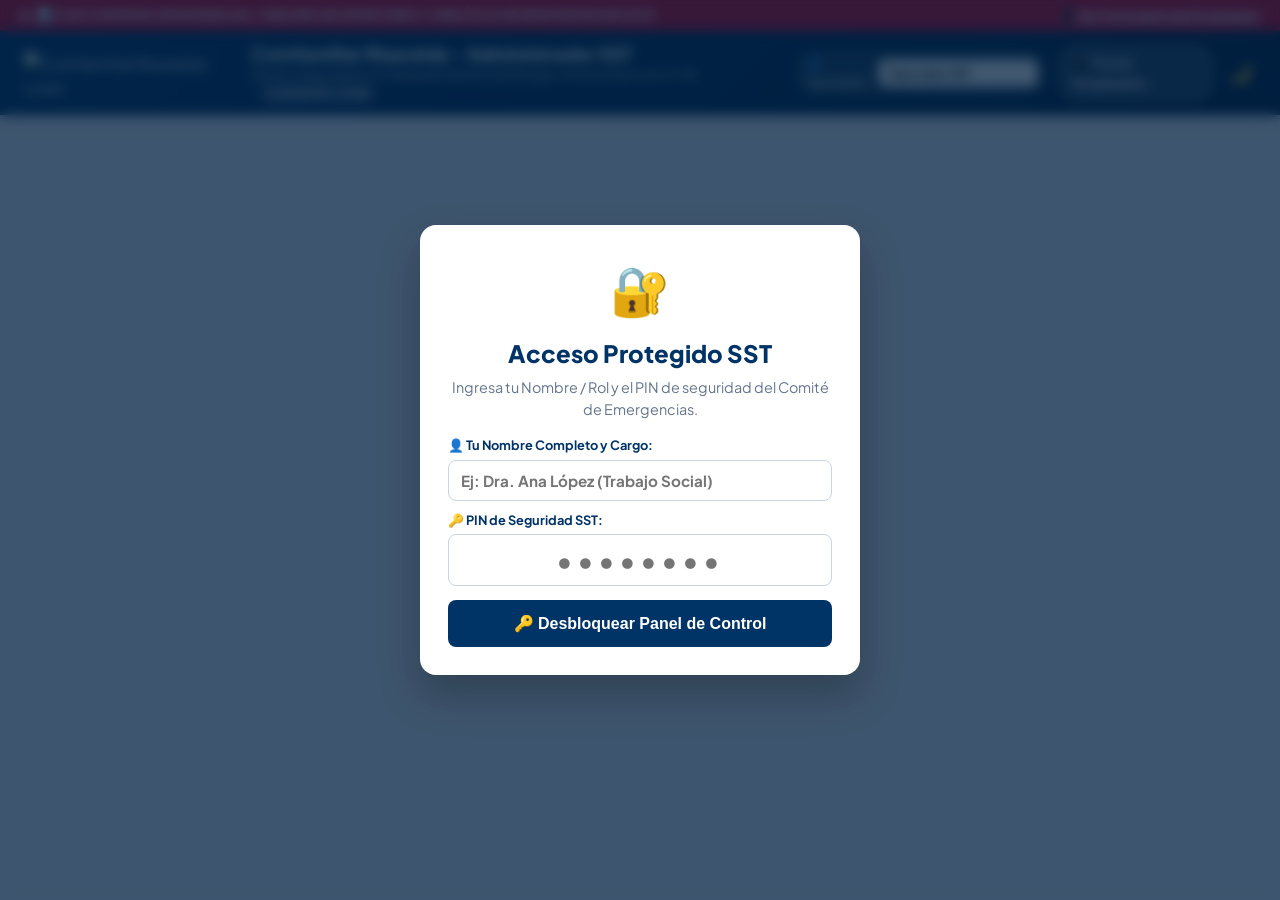
==== commit 134c0263: "Ajustar el texto de la tarjeta de Tejiendo Presente La lista del programa la arma Trabajo Social, no" ====
--- a/admin.html
+++ b/admin.html
@@ -828,6 +828,6 @@
 
   <script src="https://unpkg.com/leaflet@1.9.4/dist/leaflet.js" crossorigin=""></script>
   <script src="mock-data.js"></script>
-  <script src="app.js?v=20260916_1704"></script>
+  <script src="app.js?v=20260917_0738"></script>
 </body>
 </html>
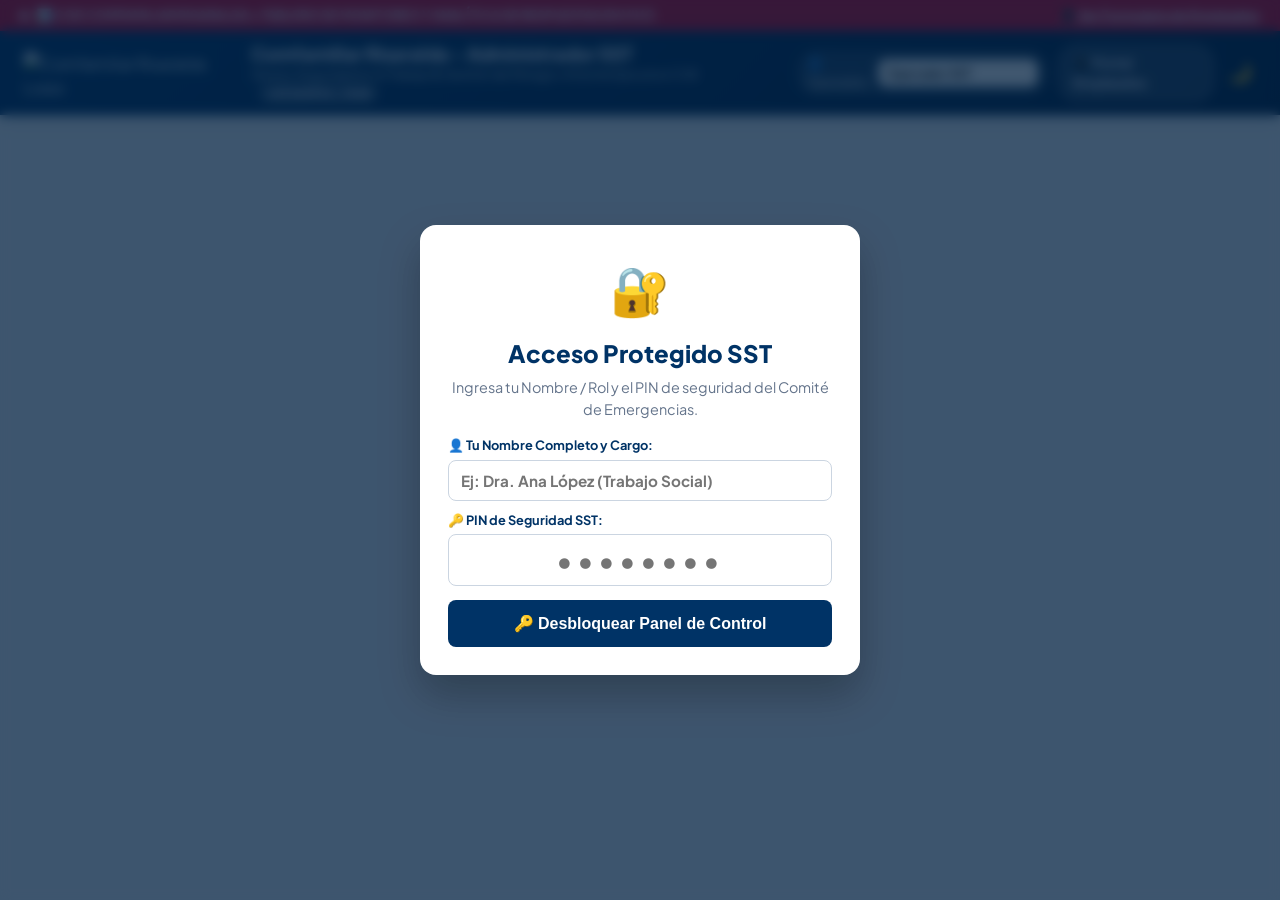
==== commit 6ff9a8f2: "Agregar la descarga del listado de teletrabajo con restriccion La tarjeta de "teletrabajo viable" ya" ====
--- a/admin.html
+++ b/admin.html
@@ -828,6 +828,6 @@
 
   <script src="https://unpkg.com/leaflet@1.9.4/dist/leaflet.js" crossorigin=""></script>
   <script src="mock-data.js"></script>
-  <script src="app.js?v=20260917_0738"></script>
+  <script src="app.js?v=20260922_1408"></script>
 </body>
 </html>
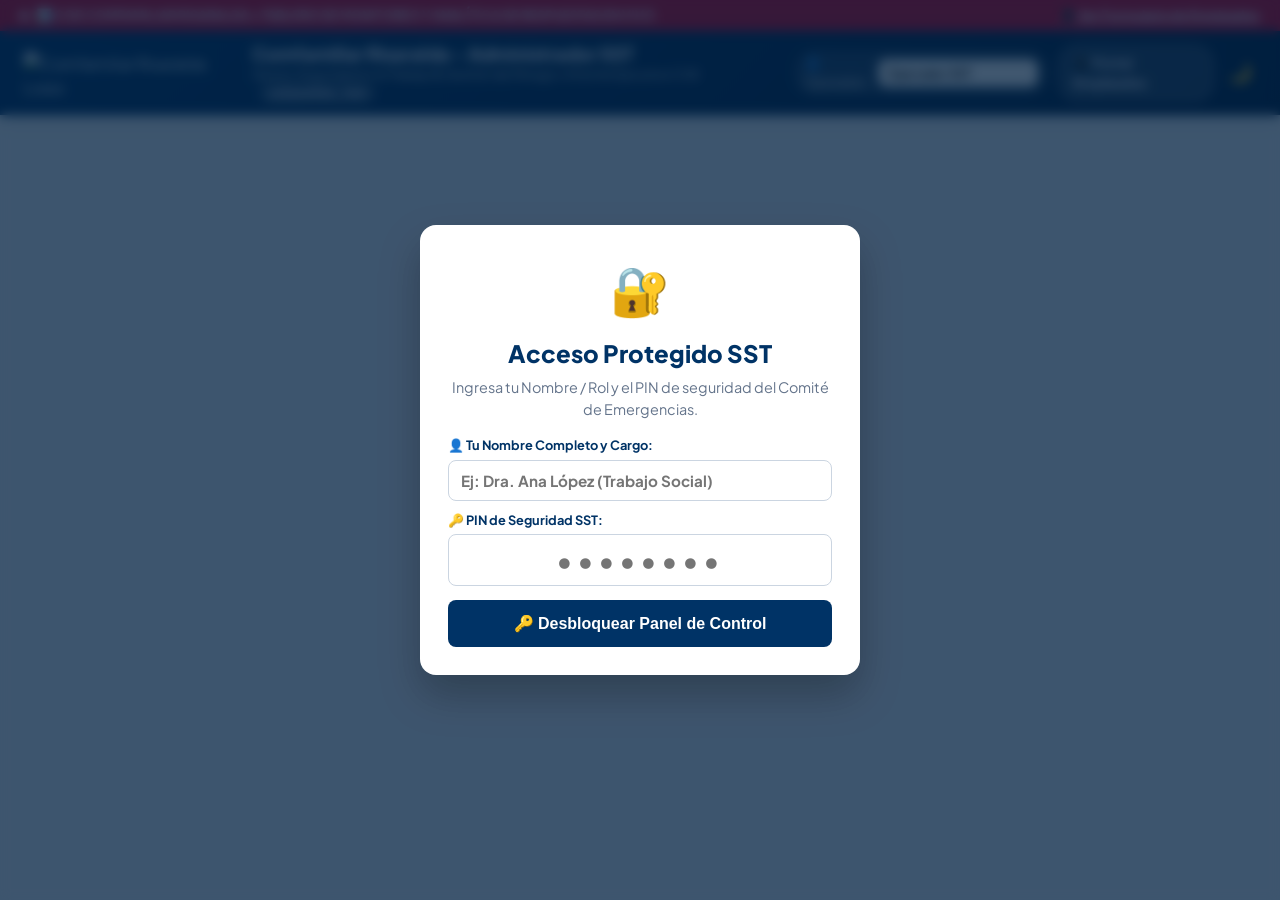
==== commit 30f1d8ac: "Mostrar las metricas de la gestion detallada de vivienda El equipo de vivienda monto una consola apa" ====
--- a/admin.html
+++ b/admin.html
@@ -318,6 +318,27 @@
                 <div id="kpi-card-vivienda" class="kpi-card" style="border-left: 5px solid #DC2626; background: linear-gradient(180deg, #FFFFFF 0%, #FEF2F2 100%); display:flex; flex-direction:column; justify-content:space-between; min-height:175px;"></div>
               </div>
             </div>
+          </div>
+        </div>
+
+        <!-- ═══════════════════════════════════════════════════════════════
+             MODAL: GESTIÓN DETALLADA DE VIVIENDA
+             Lo abre el botón de la tarjeta de Vivienda Inhabitable. El contenido
+             lo pinta abrirModalViviendaDetalle() en app.js con las métricas que
+             el .gs trae del libro de la consola de vivienda.
+             ═══════════════════════════════════════════════════════════════ -->
+        <div id="modal-vivienda-detalle" class="modal-backdrop no-print" style="display:none;" onclick="if(event.target===this) window.cerrarViviendaDetalle && window.cerrarViviendaDetalle()">
+          <div class="modal-card" style="max-width: 640px; text-align:left; padding:20px 22px; max-height:88vh; overflow-y:auto;">
+            <div style="display:flex; justify-content:space-between; align-items:flex-start; gap:12px; margin-bottom:12px;">
+              <div>
+                <h3 style="margin:0; color:var(--primary); font-size:1.02rem; font-weight:900; display:flex; align-items:center; gap:7px;">
+                  🏠 Gestión Detallada de Vivienda
+                </h3>
+                <span style="font-size:0.72rem; color:var(--text-muted); font-weight:700;">Contacto telefónico y visitas de campo</span>
+              </div>
+              <button onclick="window.cerrarViviendaDetalle && window.cerrarViviendaDetalle()" title="Cerrar" style="background:#F1F5F9; color:#475569; border:1px solid #CBD5E1; border-radius:6px; width:30px; height:30px; font-size:1rem; font-weight:800; cursor:pointer; flex:none; line-height:1;">×</button>
+            </div>
+            <div id="modal-vivienda-cuerpo"></div>
           </div>
         </div>
 
@@ -828,6 +849,6 @@
 
   <script src="https://unpkg.com/leaflet@1.9.4/dist/leaflet.js" crossorigin=""></script>
   <script src="mock-data.js"></script>
-  <script src="app.js?v=20260922_1408"></script>
+  <script src="app.js?v=20260925_1101"></script>
 </body>
 </html>
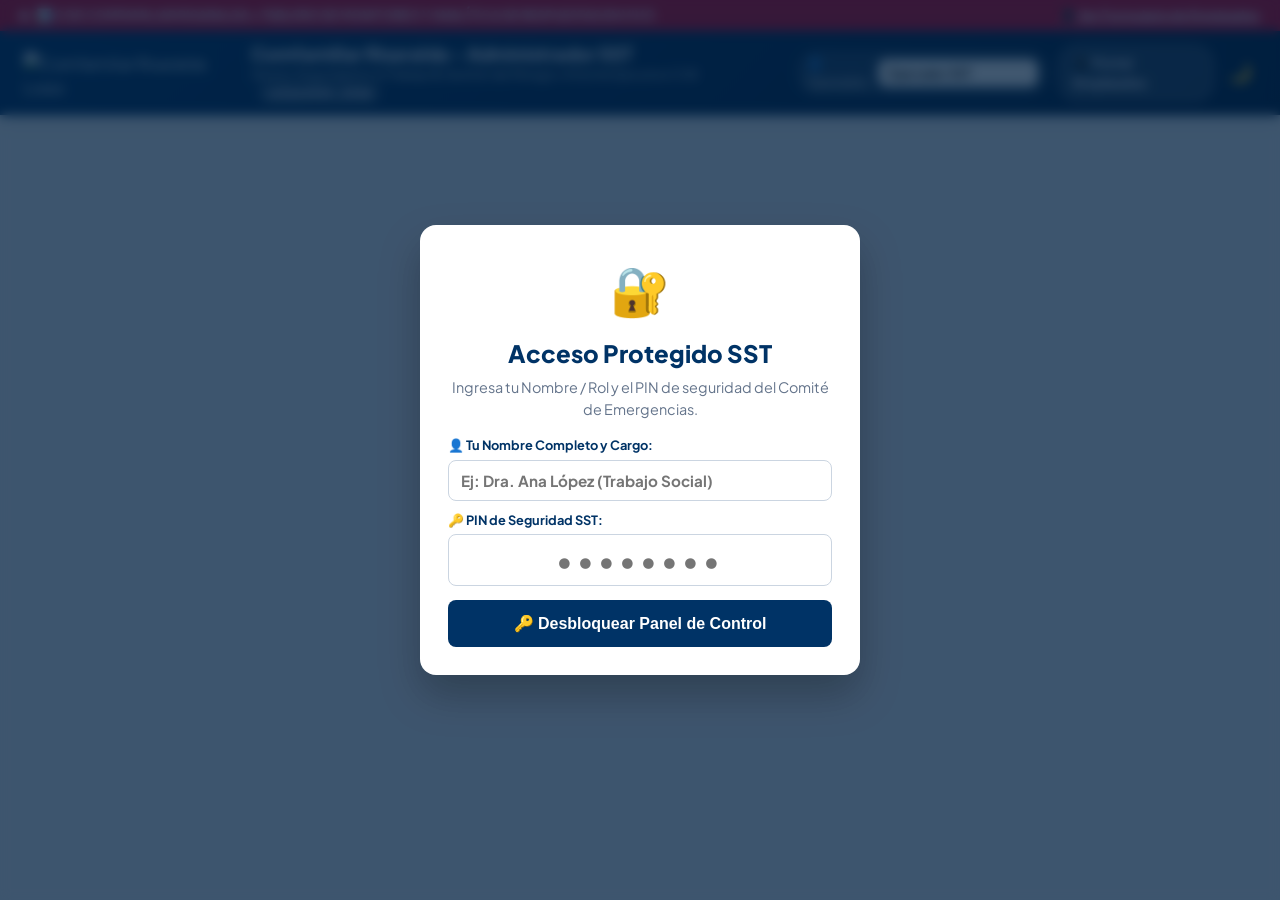
==== commit 24ff4565: "Agregar los censos de bienes y de apoyos al modal de vivienda El equipo pidio ver tambien los dos ce" ====
--- a/admin.html
+++ b/admin.html
@@ -849,6 +849,6 @@
 
   <script src="https://unpkg.com/leaflet@1.9.4/dist/leaflet.js" crossorigin=""></script>
   <script src="mock-data.js"></script>
-  <script src="app.js?v=20260925_1101"></script>
+  <script src="app.js?v=20260929_0938"></script>
 </body>
 </html>
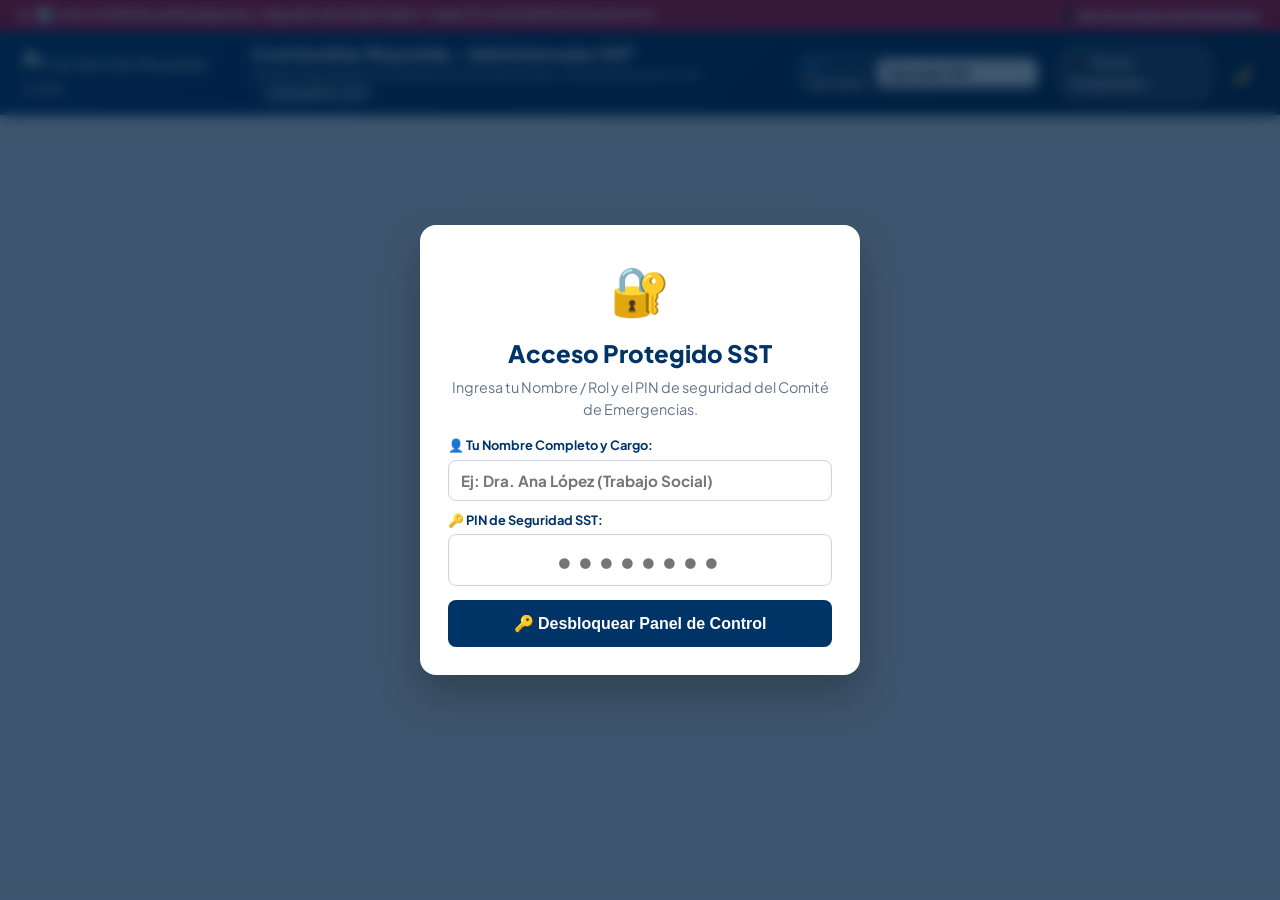
==== commit 89c65360: "Dejar solo las prioridades en la caracterizacion del modal de vivienda Se retiran las tarjetas de vi" ====
--- a/admin.html
+++ b/admin.html
@@ -849,6 +849,6 @@
 
   <script src="https://unpkg.com/leaflet@1.9.4/dist/leaflet.js" crossorigin=""></script>
   <script src="mock-data.js"></script>
-  <script src="app.js?v=20260929_0938"></script>
+  <script src="app.js?v=20260929_1117"></script>
 </body>
 </html>
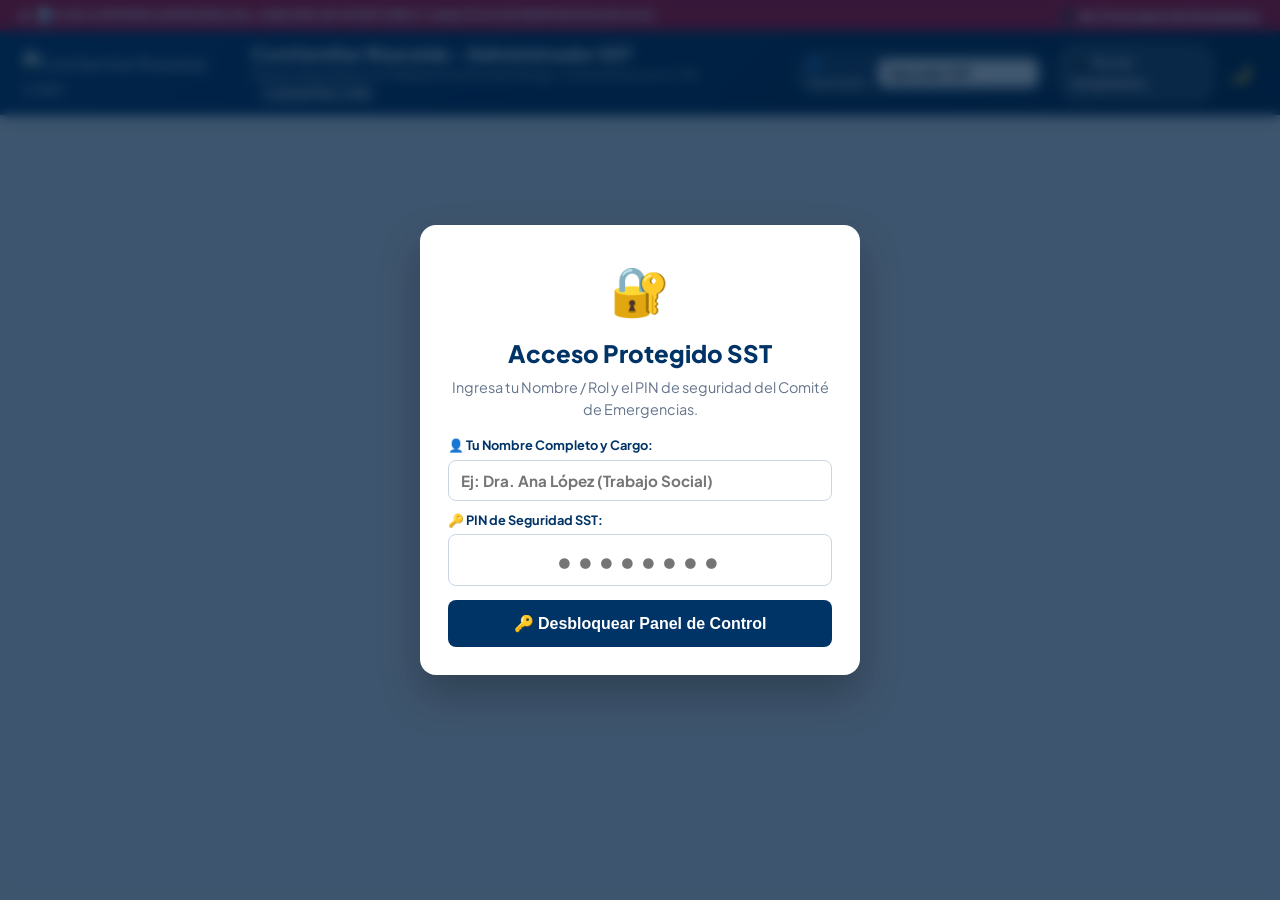
==== commit 27360dd9: "Cerrar la gestion de vivienda en el panel y pasarla a la consola detallada El frente de vivienda dej" ====
--- a/admin.html
+++ b/admin.html
@@ -849,6 +849,6 @@
 
   <script src="https://unpkg.com/leaflet@1.9.4/dist/leaflet.js" crossorigin=""></script>
   <script src="mock-data.js"></script>
-  <script src="app.js?v=20260929_1117"></script>
+  <script src="app.js?v=20260930_1138"></script>
 </body>
 </html>
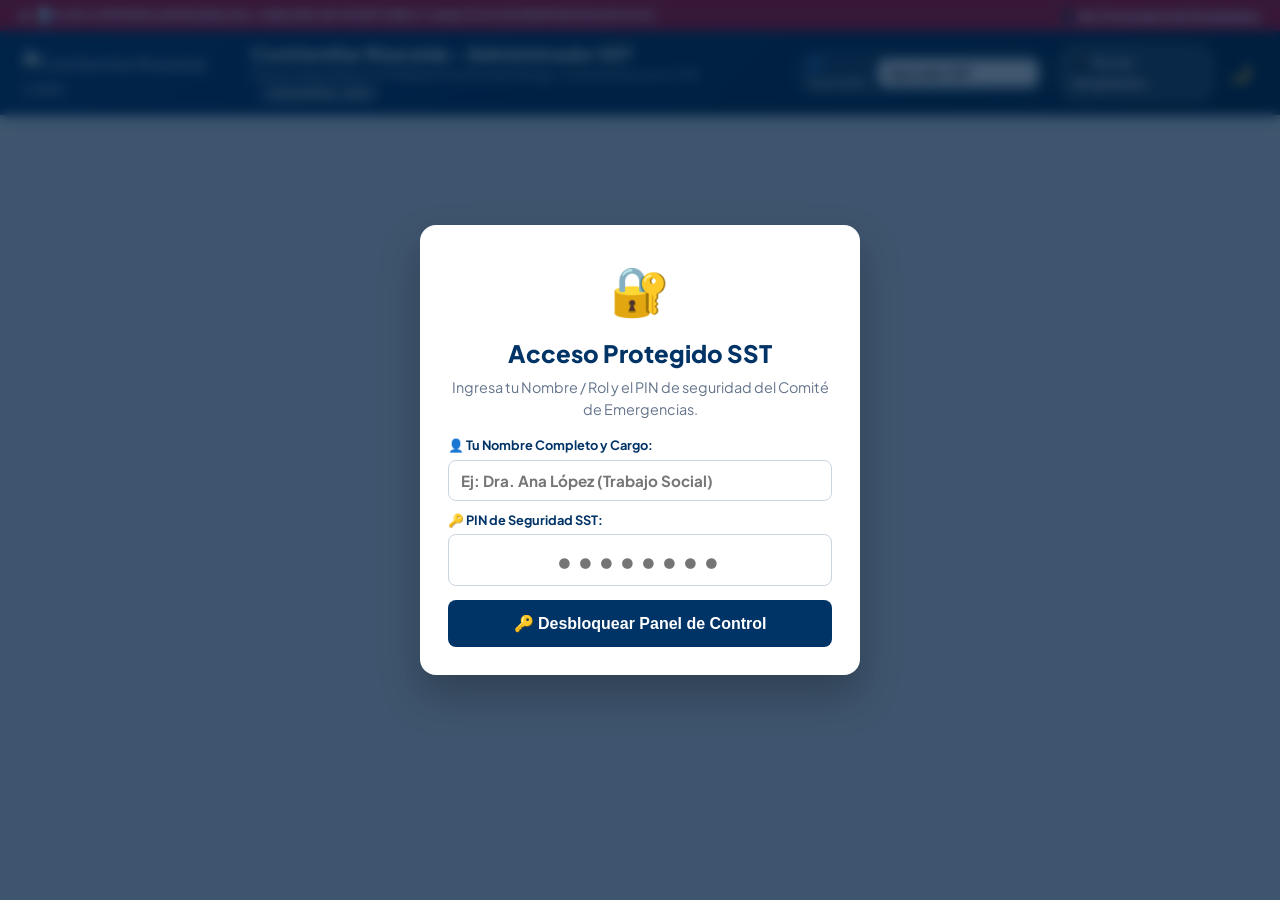
==== commit 35c02b7d: "Limitar la ficha de vivienda a los activos de Comfamiliar El equipo pidio no mostrar en esa ficha a " ====
--- a/admin.html
+++ b/admin.html
@@ -849,6 +849,6 @@
 
   <script src="https://unpkg.com/leaflet@1.9.4/dist/leaflet.js" crossorigin=""></script>
   <script src="mock-data.js"></script>
-  <script src="app.js?v=20260930_1138"></script>
+  <script src="app.js?v=20260930_1404"></script>
 </body>
 </html>
